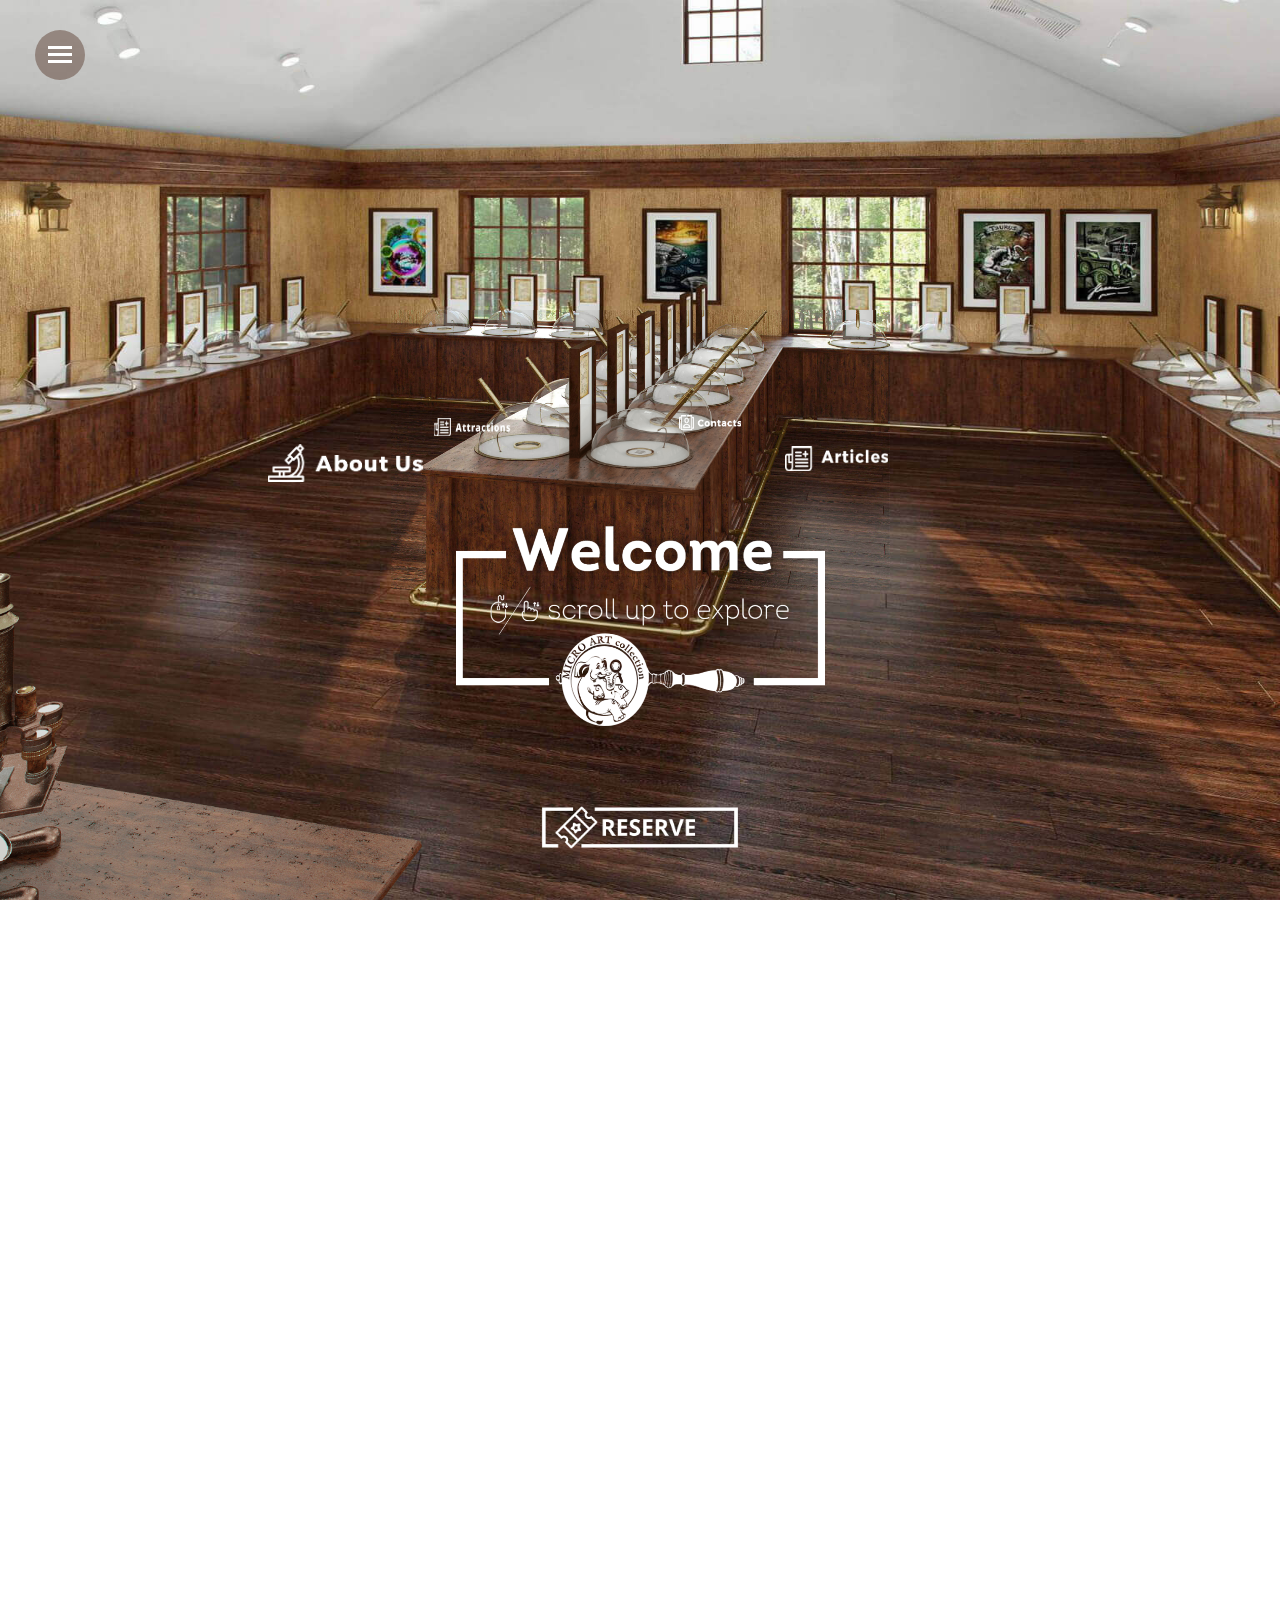
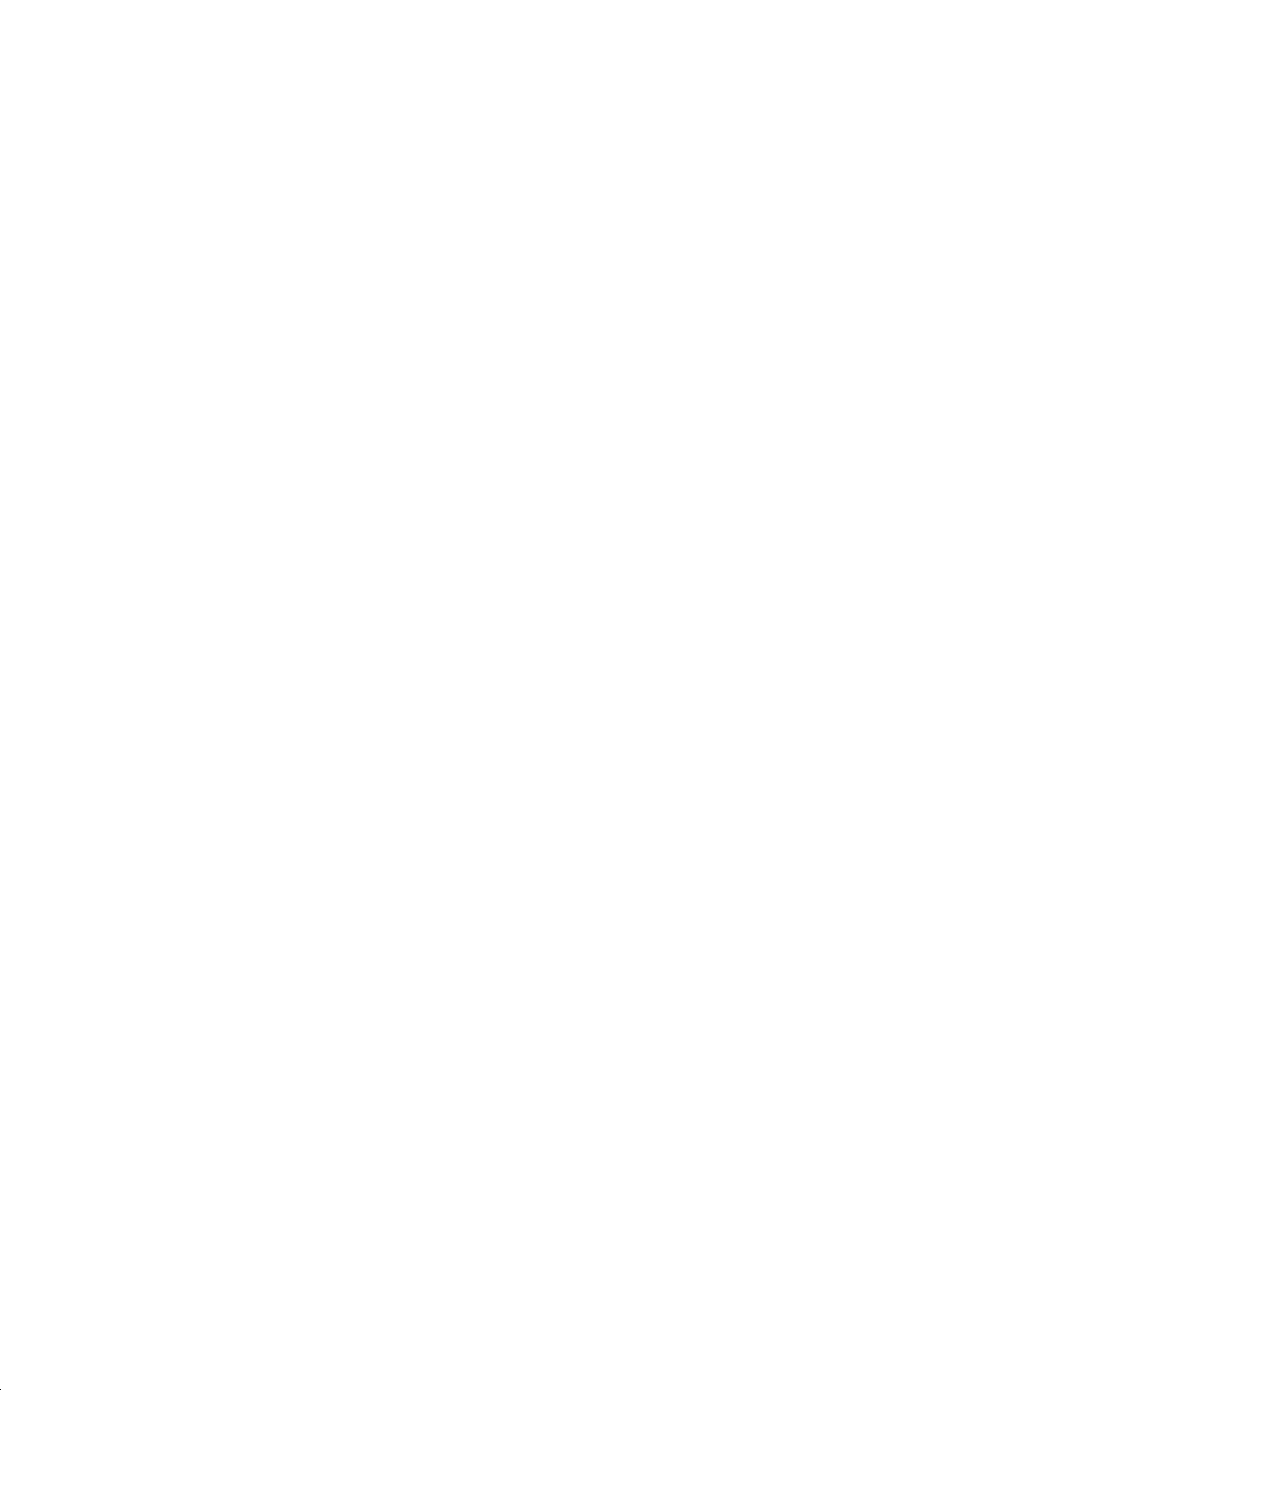
==== index.html @ 993fd505 "Made all links from Articles open in a new window" ====
<!DOCTYPE html>
<html lang="en-US">
<head>
	<meta charset="UTF-8">
	<meta name="viewport" content="width=device-width, initial-scale=1.0, maximum-scale=1.0, minimal-ui"/>
	<link rel="icon" type="image/png" href="images/favicon.png" />
	<title>Micro Art</title>
	<link rel='stylesheet' id='sydney-fonts-css'  href='https://fonts.googleapis.com/css?family=Source+Sans+Pro%3A400%2C400italic%2C600%7CRaleway%3A400%2C500%2C600' type='text/css' media='all' />
	<link type="text/css" rel="stylesheet" href="css/styles.css">
	<link type="text/css" rel="stylesheet" href="fonts/icon-font/css/icon-font.css">
	<link rel="stylesheet" type="text/css" href="css/xzoom.css" media="all" />
	<link rel="stylesheet" href="https://maxcdn.bootstrapcdn.com/font-awesome/4.6.2/css/font-awesome.min.css">
   
</head>

<body>

<div class="preloader">
	<div class="preloader__progress">
		<img src="images/loader.gif" alt="">
	</div>
</div>


<div class="wrapper">

<header class="header">
	<a class="header__btn-menu icon icon--menu js-toggle-menu">
		<span></span>
		<span></span>
		<span></span>
		<span></span>
		<span></span>
		<span></span>
	</a>
	
	<a class="header__btn-close icon icon--cancel js-modal-close">
		<span></span>
		<span></span>
	</a>
	<a class="psa-btn-close"><span></span><span></span></a>

	
</header>

<nav class="menu">
<div class="logo">
	<img src="images/logo.png" />
</div>
	<ul>
		<li><a href="#start">Welcome</a></li>
		<li><a href="#about" data-modal="about">About us</a></li>
		<li><a href="#attractions" data-modal="attractions">Attractions</a></li>
		<li><a href="#team" data-modal="team">Articles</a></li>
		<li><a href="http://museum.examplework.space/" id="link">Reserve</a></li>
		<li><a href="#contact" data-modal="contact">Contacts</a></li>
		<li><a href="#" class="final">Explore our Micro Art</a></li>
	</ul>
</nav>


<canvas id="overlay" class="overlay"></canvas>
<div id="about" class="modal">
	<div class="modal__inner col--10of12-sm col--7of12-l text--center">
		<h1>About Us</h1>
		<p>Miniature art has been made for over 1000 years and is prized by collectors. Whether a portrait painted on the side of poppy seed or a caravan of camels marching through the eye of a needle, micro-miniature art grants us access to a tiny world full of massive possibilities. With roots dating back to the medieval times, collectors of these delicate works of art seek out the most skilled masters, who endeavor to create ever-smaller, evermore-detailed paintings, etchings and sculptures.</p>
		<p>In recent years, there has been a revival of both the craft of making the Micro Masterpieces and the audiences seeking out their work. The U.S. White House, the Smithsonian American Art Museum, Astolat Dollhouse Castle, and museums around the world have collections of miniature paintings, drawings, original prints and etchings, and sculpture.</p>
	</div>
</div>

<div id="team" class="modal">
	<div class="page__row marginNone">
		<div class="page__cell">
			<div class="section5__headline">ARTICLES</div>
		</div>
		<div class="page__cell parentElement">
			<div class="section__info-block1">
					<div class="block1__left">
						<img src="./images/HY16-MICROSCULPTURE.jpg" alt="MICROSCULPTURE">
					</div>
					<div class="block1__right">
						<div class="block1__right-headline">The micro artist created his sculpture in the eye of a needle</div>
						<div class="block1__right-text">"A small birthday gift to Modi from a big hearted Telangana micro artist.
							The micro artist created his sculpture in the eye of a needle
							Goldsmith and well-known micro artist Mattewada Ajay Kumar, a resident of Girmajipet here, has come up with a micro sculpture of Prime Minister Narendra Modi on the occasion of the latter’s 69th birthday on September 17.
							Created in the eye of a needle of 0.69 mm size signifying the 69th birthday of Mr. Modi, the artist has used self-made wax to create the sculpture, which measures 0.92 mm in height and 0.28 in width.
							“It took me 14 hours spread over six working days to create it,” Mr. Ajay "</div>
						<div class="block1__right-link"><a href="https://www.thehindu.com/news/cities/Hyderabad/a-small-gift-to-modi-from-a-big-heart/article29434283.ece" target="_blank">more</a></div>
					</div>
		</div>
			<div class="section__info-block2">
				<div class="block21__left">
					<img src="./images/Broadway.jpg" alt="Broadway">
				</div>
				<div class="block21__right">
					<div class="block21__right-headline">Small is beautiful: Artist create micro-sculptures that sit INSIDE the eyes of needles</div>
					<div class="block1__right-text">"You might struggle to see them, but these tiny artworks prove that small can be incredibly beautiful.
						The microscopic creations were handcrafted by Willard Wigan, from Birmingham, and set within the eye of a needle.
						The 57-year-old artist first became interested in micro-sculpture aged five when he began making houses for ants because he thought they needed somewhere to live.
						Having been described by experts as 'the eighth wonder of the world', Wigan's works are so minute that they are only visible through a microscope.
						Each piece sits within the eye of a needle, or on a pin-head, and is crafted between heartbeats, allowing the self-taught artist to reduce hand tremors.
						The works are set to go on display in his home city, giving a cash boost to local literacy and learning initiatives."</div>
					<div class="block21__right-link"><a href="https://www.dailymail.co.uk/news/article-2893671/Small-beautiful-Artist-create-micro-sculptures-sit-INSIDE-eyes-needles.html" target="_blank">more</a></div>
				</div>
			</div>
			<div class="section__info-block3">
				<div class="block21__left">
					<img src="./images/Masterpieces.jpg" alt="Masterpieces">
				</div>
				<div class="block21__right">
					<div class="block21__right-headline">World’s Tiniest Masterpieces: why artist Willard Wigan is a big name in micro-art</div>
					<div class="block1__right-text">"You have little chance of seeing Willard Wigan’s greatest works, sculptures like his Golden Galleon, The Last Supper or Peregrine Falcon, unless, that is, you have access to a microscope or magnifying glass.
						Wigan works at a very small scale. So small that, unaided, the human eye can barely detect his sculptures. The Last Supper and Peregrine Falcon are both mounted within the eye of needles, while Golden Galleon rests on the head of a pin. Wigan held the Guinness World Records title for the smallest work of art made by hand, a motorbike he sculpted inside a single fleck of male stubble.
						“When I broke the record,” he says, as we meet in a Mayfair jewellers, where he is creating a watch with tiny artworks inside the mechanism, “I wanted to show that man had made it. I pulled an eyelash from the corner of my eye, made a paintbrush and painted it. No machine can do that.”"</div>
					<div class="block22__right-link"><a href="https://www.radiotimes.com/news/tv/2018-07-08/worlds-tiniest-masterpieces-channel-4-willard-wigan-micro-art/" target="_blank">more</a></div>
				</div>
			</div>
			<div class="section__info-block4">
				<div class="block__left-img">
					<img src="./images/micro-sculptures.jpg" alt="micro-sculptures ">
				</div>
				<div class="block__left-text">
					<div class="block21__right-headline">Einstein micro-sculpture goes on show at Broadway Art Museum and Gallery</div>
					<div class="block1__right-text">"A new micro-sculpture of Albert Einstein, one of the most influential scientists of the 20th century, is going on display at Broadway Museum and Art Gallery as part of its Willard Wigan MBE exhibition.
						The tiny micro-sculpture features Einstein standing in the eye of a needle, wearing a grey suit and leaning to one side with the other hand on his hip. The sculpture includes Einstein’s trademark long hair, moustache and glasses.
						The glasses are made from 24 carat gold, a fragment from Willard’s own chain that he scraped off using a diamond chisel on a fine syringe."</div>
					<div class="block21__right-link block5-link"><a href="https://www.cotswoldjournal.co.uk/news/18002979.einstein-micro-sculpture-goes-show-broadway-art-museum-gallery/" target="_blank">more</a></div>
				</div>
			</div>
			<div class="section__info-block5">
				<div class="block__left-img">
					<img src="./images/micro-sculptor-makes.jpg" alt="micro-sculptor-makes">
				</div>
				<div class="block__left-text">
					<div class="block21__right-headline">Amazing Micro Sculptor Makes Tiny Dalmatian In The Eye Of A Needle</div>
					<div class="block1__right-text">"A micro sculptor is blowing the minds of internet users everywhere by making a tiny Dalmatian so small it fits inside the eye of a needle.
						David Alan Lindon, 51, gave up his career a few years ago to look after his mother, who had vascular dementia. In the years since, he has been able to develop his art skills to such an extent that he is now able to create a range of miniscule sculptures.
						As well as the impressive Dalmatian, David has sculpted a tiny scarlet macaw perched on a branch, a red-eye tree frog hugging the tip of a pin, and a Grenadier Guard stood inside the eye of a needle."</div>
					<div class="block21__right-link"><a href="https://www.unilad.co.uk/life/amazing-micro-sculptor-makes-tiny-dalmatian-in-the-eye-of-a-needle/" target="_blank">more</a></div>
				</div>
			</div>
			<div class="section__info-block6">
				<div class="block1__left">
					<img src="./images/MicroWonderMuseume.png" alt="MicroWonderMuseume">
				</div>
				<div class="block1__right">
					<div class="block1__right-headline block3-text">Micro Wonder Museume</div>
					<div class="block1__right-text">"Tourists often travel abroad to see giant attractions like the Great Pyramids, the Taj Mahal, and the Eiffel Tower. But on a narrow street in Szentendre, Hungary, the most bizarre and perplexing attraction is unique for the exact opposite reason: for being incredibly small.
						The Micro Wonder Museum, located just 30 minutes north of central Budapest, is a grand collection of miniature art so tiny you can only see it through the lens of a microscope. The miniatures fit an immense amount of detail into just about a millimeter of space, telling a story at a scale invisible to the naked eye."</div>
					<div class="block1__right-link block3-link"><a href="https://www.atlasobscura.com/places/micro-wonder-museum" target="_blank">more</a></div>
				</div>
			</div>
		</div>
		<div class="page__cell cell-tablet">
			<div class="tablet section5__info">
				<div class="section__info-block">
					<div class="block__img">
						<picture>
							<source class="img" srcset="images/img1.webp" type="image/webp">
							<img class="img" src="images/img1.jpg">
						</picture>
					</div>
					<div class="block__text">
						<div class="block__text-headline">Article Name</div>
						<div class="block__text-text">Lorem ipsum dolor sit amet, consectetur adipiscing elit. Donec quis velit aliquam, feugiat nunc pellentesque, ullamcorper libero. </div>
						<div class="block1__right-link"><a href="#" target="_blank">more</a></div>
					</div>
				</div>
				<div class="section__info-block">
					<div class="block__img">
						<picture>
							<source class="img" srcset="images/img2-tablet.webp" type="image/webp">
							<img class="img" src="images/img2-tablet.png">
						</picture>
					</div>
					<div class="block__text">
						<div class="block__text-headline">Article Name</div>
						<div class="block__text-text">Lorem ipsum dolor sit amet, consectetur adipiscing elit. Donec quis velit aliquam, feugiat nunc pellentesque, ullamcorper libero. </div>
						<div class="block1__right-link"><a href="#" target="_blank">more</a></div>
					</div>
				</div>
				<div class="section__info-block">
					<div class="block__img">
						<picture>
							<source class="img" srcset="images/img3-tablet.webp" type="image/webp">
							<img class="img" src="images/img3-tablet.png">
						</picture>
					</div>
					<div class="block__text">
						<div class="block__text-headline">Article Name</div>
						<div class="block__text-text">Lorem ipsum dolor sit amet, consectetur adipiscing elit. Donec quis velit aliquam, feugiat nunc pellentesque, ullamcorper libero. </div>
						<div class="block1__right-link"><a href="#" target="_blank">more</a></div>
					</div>
				</div>
				<div class="section__info-block">
					<div class="block__img">
						<picture>
							<source class="img" srcset="images/img4-tablet.webp" type="image/webp">
							<img class="img" src="images/img4-tablet.png">
						</picture>
					</div>
					<div class="block__text">
						<div class="block__text-headline">Article Name</div>
						<div class="block__text-text">Lorem ipsum dolor sit amet, consectetur adipiscing elit. Donec quis velit aliquam, feugiat nunc pellentesque, ullamcorper libero. </div>
						<div class="block1__right-link"><a href="#" target="_blank">more</a></div>
					</div>
				</div>
				<div class="section__info-block">
					<div class="block__img">
						<picture>
							<source class="img" srcset="images/img5-tablet.webp" type="image/webp">
							<img class="img" src="images/img5-tablet.png">
						</picture>
					</div>
					<div class="block__text">
						<div class="block__text-headline">Article Name</div>
						<div class="block__text-text">Lorem ipsum dolor sit amet, consectetur adipiscing elit. Donec quis velit aliquam, feugiat nunc pellentesque, ullamcorper libero. </div>
						<div class="block1__right-link"><a href="#" target="_blank">more</a></div>
					</div>
				</div>
				<div class="section__info-block">
					<div class="block__img">
						<picture>
							<source class="img" srcset="images/img6-tablet.webp" type="image/webp">
							<img class="img" src="images/img6-tablet.png">
						</picture>
					</div>
					<div class="block__text">
						<div class="block__text-headline">Article Name</div>
						<div class="block__text-text">Lorem ipsum dolor sit amet, consectetur adipiscing elit. Donec quis velit aliquam, feugiat nunc pellentesque, ullamcorper libero. </div>
						<div class="block1__right-link"><a href="#" target="_blank">more</a></div>
					</div>
				</div>
			</div>
		</div>
	</div>
</div>

<div id="attractions" class="modal">
	<div class="page__row section4">
		<div class="page__cell">
			<div class="section5__headline">attractions</div>
			<div class="section4__card">
				<div class="section4__card-item">
					<div class="section4__card-item-img">
						<picture>
							<source class="img" srcset="images/torture.webp" type="image/webp">
							<img class="img" src="images/torture.jpg">
						</picture>
					</div>
					<div class="section4__card-item-headline card-color">medieval<br>torture museum</div>
					<div class="section4__card-item-link"><a href="#">Learn More</a></div>
				</div>
				<div class="section4__card-item">
					<div class="section4__card-item-img">
						<picture>
							<source class="img" srcset="images/illusion.webp" type="image/webp">
							<img class="img" src="images/illusion.jpg">
						</picture>
					</div>
					<div class="section4__card-item-headline card-color">MUSEUM<br>OF 3d ILLUSIONS</div>
					<div class="section4__card-item-link"><a href="#">Learn More</a></div>
				</div>
			</div>
			<figure class="icon-cards">
				<div class="icon-cards__content">
					<div class="section4__card-item icon-cards__item">
						<div class="section4__card-item-img">
							<picture>
								<source class="img" srcset="images/micro.webp" type="image/webp">
								<img class="img" src="images/micro.jpg">
							</picture>
						</div>
						<div class="section4__card-item-headline card-weiht">micro<br>masterart</div>
						<div class="section4__card-item-link"><a href="#">Learn More</a></div>
					</div>
					<div class="section4__card-item icon-cards__item">
						<div class="section4__card-item-img">
							<picture>
								<source class="img" srcset="images/torture.webp" type="image/webp">
								<img class="img" src="images/torture.jpg">
							</picture>
						</div>
						<div class="section4__card-item-headline card-color">medieval<br>torture museum</div>
						<div class="section4__card-item-link"><a href="#">Learn More</a></div>
					</div>
					<div class="section4__card-item icon-cards__item">
						<div class="section4__card-item-img">
							<picture>
								<source class="img" srcset="images/illusion.webp" type="image/webp">
								<img class="img" src="images/illusion.jpg">
							</picture>
						</div>
						<div class="section4__card-item-headline card-color card-weiht">MUSEUM<br>OF 3d ILLUSIONS</div>
						<div class="section4__card-item-link"><a href="#">Learn More</a></div>
					</div>
				</div>
			</figure>
		</div>
	</div>
</div>

<div id="contact" class="modal">
	<div class="modal__inner col--8of12-sm col--7of12-l text--center">
	<h1>Contacts</h1>
	<p class="larger">100 St. George St. 2nd Floor</p>
	<div class="row row--sml margin-bottom--lge">
	<div class="col col--3of12-sm">
	<a href="tel:+19043737777">
	<span class="icon icon--lge"><i class="fa fa-phone" aria-hidden="true"></i></span>
	(904) 373-7777
	</a>
	</div>
	<div class="col col--3of12-sm">
	<a id="toggleMaps">
	<span class="icon icon--lge"><i class="fa fa-map-marker" aria-hidden="true"></i></span>
	St. Augustine, FL 32084
	</a>
	</div>
	<div class="col col--3of12-sm">
	<a href="https://www.facebook.com/micro.masterpieces.staugustine/" target="_blank">
	<span class="icon icon--lge"><i class="fa fa-facebook" aria-hidden="true"></i></span>
	Follow us
	</a>
	</div>
	<div class="col col--3of12-sm">
	<a href="http://museum.examplework.space/">
	<span class="icon icon--lge"><i class="fa fa-ticket" aria-hidden="true"></i></span>
	Reserve
	</a>
	</div>
	</div>
	<div role="form" class="wpcf7" id="wpcf7-f79-o1" lang="en-US" dir="ltr">
	<div class="screen-reader-response"></div>
	</div>
		<iframe id="oneMap" src="https://maps.google.com/maps?q=100%20St.%20George%20St.%202nd%20Floor&t=&z=13&ie=UTF8&iwloc=&output=embed" width="100%" height="250" frameborder="0" style="border:0" allowfullscreen></iframe>
		<iframe id="twoMap" src="https://www.google.com/maps/embed?pb=!1m18!1m12!1m3!1d55339.4777323848!2d-81.31243406949942!3d29.9012436946953!2m3!1f0!2f0!3f0!3m2!1i1024!2i768!4f13.1!3m3!1m2!1s0x88e6825775df7f4f%3A0xc2a183178b276027!2z0KHQtdC50L3Rgi3QntCz0LDRgdGC0ZbQvSwg0KTQu9C-0YDQuNC00LAsINCh0L_QvtC70YPRh9C10L3RliDQqNGC0LDRgtC4INCQ0LzQtdGA0LjQutC4!5e0!3m2!1suk!2sua!4v1596016481799!5m2!1suk!2sua" width="100%" height="250" frameborder="0" style="border:0" allowfullscreen></iframe>
	</div>
</div>

	<div id="final" class="modal">
	    <div class="psa-topper">

			<div class="reserveLink-wrap psa-topper__buy-wrap psa-topper__buy">
<!--			<span class="reserveLink-container">-->
<!--				<span></span>-->
<!--				<span></span>-->
<!--				<span></span>-->
<!--				<span></span>-->
				<a class="reserveLink" href="#"><img src="images/scene/reserve.png" alt=""></a>
				<span class="reserveLink__subText">Reserve</span>
<!--			</span>-->
			</div>

<!--			<div class="psa-topper__buy-wrap">-->
<!--				 <button class="psa-topper__buy">-->
<!--					 <img src="./images/scene/reserve.png" alt="">-->
<!--				 </button>-->
<!--				<button class="psa-topper__buy hover">-->
<!--					 <img src="./images/scene/reserveHover.png" alt="">-->
<!--				 </button>-->
<!--			</div>-->

	        <div class="modal__inner psa-miniature col--6of12-sm col--6of12-l text--center">
	            <div class="xzoom-container">
	              <img class="xzoom3" src="images/mini/micro.png" xoriginal="images/mini/micro.png">
	            </div>
	        </div>

			<img src="./images/scene/hoverToZoom.png" alt="" class="img-hoverToZoom">
	    </div>
		<div class="mobile-advise">
			<div><img src="images/advise.png" /> <span>Touch on object to zoom</span></div>
		</div>
	</div>
    

<!--	<div class="psa-clicker-top"></div>-->
<!--	<div class="psa-clicker-left"></div>-->
<!--	<div class="psa-clicker-right"></div>-->
	xzoom3

    <div class="scene">
        <canvas id="scene-canvas" class="scene__canvas"></canvas>
    </div>

	<div class="reserveLink-wrap">
<!--		<span class="reserveLink-container">-->
<!--			<span></span>-->
<!--			<span></span>-->
<!--			<span></span>-->
<!--			<span></span>-->
		<a class="reserveLink" href="#"><img src="images/scene/reserve.png" alt=""></a>
		<span class="reserveLink__subText">Reserve</span>
<!--		</span>-->
	</div>
</div>
<div class="depth"><div class="view-element"></div></div>

    
<div id="page" class="hfeed site">

	<script src="js/libs/jquery-1.11.2.min.js"></script>
	<script src="js/libs/modernizr.custom.js"></script>

	<script src="js/libs/viewport-units-buggyfill.js"></script>
	<script src="js/libs/underscore-min.js"></script>
	<script src="js/libs/pubsub.js"></script>
<!-- 	<script src="js/libs/jquery.flexslider.js"></script> -->
	<script src="js/libs/jquery.scrollmagic.min.js"></script>
	<script src="js/libs/jquery.scrollmagic.debug.js"></script>
	<script src="js/libs/tweenmax.min.js"></script>
	<script src="js/libs/tweenmax.ScrollToPlugin.min.js"></script>
	<script src="js/utils.js"></script>
	<script src="js/preloader.js"></script>
	<script src="js/overlay.js"></script>
	<script src="js/page.js"></script>
	<script src="js/modals.js"></script>
	<script src="js/points.js?3434355"></script>
	<script src="js/zoom.js?134444141"></script>
<!-- 	<script src="js/contact.js"></script> -->
	<script src="js/xzoom.min.js"></script>
<!--	<script src="js/libs/hammer.min.js"></script>-->
	
<script>
var $ = jQuery.noConflict();

var keys = [37, 38, 39, 40];

// function preventDefault(e) {
//   e = e || window.event;
//   if (e.preventDefault)
//       e.preventDefault();
//   e.returnValue = false;  
// }

function keydown(e) {
    for (var i = keys.length; i--;) {
        if (e.keyCode === keys[i]) {
            preventDefault(e);
            return;
        }
    }
}

function wheel(e) {
  // preventDefault(e);
}

// отключить скролл
function disable_scroll() {
  if (window.addEventListener) {
      window.addEventListener('DOMMouseScroll', wheel, false);
  }
  window.onmousewheel = document.onmousewheel = wheel;
  document.onkeydown = keydown;
}

// включить скролл
function enable_scroll() {
    if (window.removeEventListener) {
        window.removeEventListener('DOMMouseScroll', wheel, false);
    }
    window.onmousewheel = document.onmousewheel = document.onkeydown = null;  
}
    
// плавное появление последнего экрана	
function psaAnimation() {
    $('.psa-topper').addClass('psa-anim');
}
    
$('.header__btn-close').click(function() {
      $('.psa-topper').removeClass('psa-anim');
});

    
$(function () {
	
    var $win = $(window);
	var body = $('body');
	var clickCounter = 500;
	
	// клик в любое место = приближение
	$('#scene-canvas').click(function() {
		function scrollWhenClick () {
			if (window.pageYOffset === 0 || window.pageYOffset === 1000 || window.pageYOffset === 2000) {
				clickCounter += clickCounter;
				$('html,body').animate({
							scrollTop: body.scrollTop()+clickCounter},
						'slow');

				if (document.documentElement.clientWidth < 640) {
					setTimeout(resetCounter, 5);
				} else {
					setTimeout(resetCounter, 50);
				}
				
				function resetCounter () {
					if (clickCounter === 4000 || window.pageYOffset === 0) {
						clickCounter = 500;
					}
				}
			}
		}

		setTimeout(scrollWhenClick, 50);
	});

	// $('.psa-clicker-left').click(function() {
	// 	clickCounter += clickCounter;
	// 	$('html,body').animate({
	// 		scrollTop: body.scrollTop()+clickCounter},
	// 		'slow');
	// 	if (clickCounter === 4000) {
	// 		clickCounter = 500;
	// 	}
	// });
	//
	// $('.psa-clicker-right').click(function() {
	// 	clickCounter += clickCounter;
	// 	$('html,body').animate({
	// 		scrollTop: body.scrollTop()+clickCounter},
	// 		'slow');
	// 	if (clickCounter === 4000) {
	// 		clickCounter = 500;
	// 	}
	// });
	//
	//
	// $('.psa-clicker-top').click(function() {
	// 	clickCounter += clickCounter;
	// 	$('html,body').animate({
	// 		scrollTop: body.scrollTop()+clickCounter},
	// 		'slow');
	// 	if (clickCounter === 4000) {
	// 		clickCounter = 500;
	// 	}
	// });
	 	  
 });
    
// увеличение миниатюры по наведению	
(function ($) {
    $(document).ready(function() {

        $('.xzoom3').xzoom({
		position: 'lens',
		lensShape: 'circle',
		bg: true,
		sourceClass: 'xzoom-hidden',
		fadeIn: true,
		scroll: false,
		adaptive:true
		});

        //Интеграция с hammer.js
        var isTouchSupported = 'ontouchstart' in window;

        if (false) {
            //Если сенсорное устройство
            $('.xzoom, .xzoom2, .xzoom3, .xzoom4, .xzoom5').each(function(){
                var xzoom = $(this).data('xzoom');
                xzoom.eventunbind();
            });

            // $('.xzoom, .xzoom2, .xzoom3').each(function() {
            //     var xzoom = $(this).data('xzoom');
            //     $(this).hammer().on("tap", function(event) {
            //         event.pageX = event.gesture.center.pageX;
            //         event.pageY = event.gesture.center.pageY;
            //         var s = 1, ls;
			//
            //         xzoom.eventmove = function(element) {
            //             element.hammer().on('drag', function(event) {
            //                 event.pageX = event.gesture.center.pageX;
            //                 event.pageY = event.gesture.center.pageY;
            //                 xzoom.movezoom(event);
            //                 event.gesture.preventDefault();
            //             });
            //         }
			//
            //         xzoom.eventleave = function(element) {
            //             element.hammer().on('tap', function(event) {
            //                 xzoom.closezoom();
            //             });
            //         }
            //         xzoom.openzoom(event);
            //     });
            // });

        $('.xzoom4').each(function() {
            var xzoom = $(this).data('xzoom');
            $(this).hammer().on("tap", function(event) {
                event.pageX = event.gesture.center.pageX;
                event.pageY = event.gesture.center.pageY;
                var s = 1, ls;

                xzoom.eventmove = function(element) {
                    element.hammer().on('drag', function(event) {
                        event.pageX = event.gesture.center.pageX;
                        event.pageY = event.gesture.center.pageY;
                        xzoom.movezoom(event);
                        event.gesture.preventDefault();
                    });
                }

                var counter = 0;
                xzoom.eventclick = function(element) {
                    element.hammer().on('tap', function() {
                        counter++;
                        if (counter == 1) setTimeout(openfancy,300);
                        event.gesture.preventDefault();
                    });
                }

                function openfancy() {
                    if (counter == 2) {
                        xzoom.closezoom();
                        $.fancybox.open(xzoom.gallery().cgallery);
                    } else {
                        xzoom.closezoom();
                    }
                    counter = 0;
                }
            xzoom.openzoom(event);
            });
        });

        $('.xzoom5').each(function() {
            var xzoom = $(this).data('xzoom');
            $(this).hammer().on("tap", function(event) {
                event.pageX = event.gesture.center.pageX;
                event.pageY = event.gesture.center.pageY;
                var s = 1, ls;

                xzoom.eventmove = function(element) {
                    element.hammer().on('drag', function(event) {
                        event.pageX = event.gesture.center.pageX;
                        event.pageY = event.gesture.center.pageY;
                        xzoom.movezoom(event);
                        event.gesture.preventDefault();
                    });
                }

                var counter = 0;
                xzoom.eventclick = function(element) {
                    element.hammer().on('tap', function() {
                        counter++;
                        if (counter == 1) setTimeout(openmagnific,300);
                        event.gesture.preventDefault();
                    });
                }

                function openmagnific() {
                    if (counter == 2) {
                        xzoom.closezoom();
                        var gallery = xzoom.gallery().cgallery;
                        var i, images = new Array();
                        for (i in gallery) {
                            images[i] = {src: gallery[i]};
                        }
                        $.magnificPopup.open({items: images, type:'image', gallery: {enabled: true}});
                    } else {
                        xzoom.closezoom();
                    }
                    counter = 0;
                }
                xzoom.openzoom(event);
            });
        });

        } else {
            //Если не сенсорное устройство

            //Интеграция с плагином fancybox
            $('#xzoom-fancy').bind('click', function(event) {
                var xzoom = $(this).data('xzoom');
                xzoom.closezoom();
                $.fancybox.open(xzoom.gallery().cgallery, {padding: 0, helpers: {overlay: {locked: false}}});
                event.preventDefault();
            });

            //Интеграция с великолепным всплывающим плагином
            $('#xzoom-magnific').bind('click', function(event) {
                var xzoom = $(this).data('xzoom');
                xzoom.closezoom();
                var gallery = xzoom.gallery().cgallery;
                var i, images = new Array();
                for (i in gallery) {
                    images[i] = {src: gallery[i]};
                }
                $.magnificPopup.open({items: images, type:'image', gallery: {enabled: true}});
                event.preventDefault();
            });
        }
    });
})(jQuery);

</script>

<script type="text/javascript" src="js/jquery.visible.min.js"></script>

<script>
	// событие по появлению обьекта
	var elem = $('.view-element');
	var container = $('.depth');

	$(document).ready(function(){

		// ссылка на последний пункт меню (final)
		$('.final').click(function() {
			$("html, body").animate({ scrollTop: $(document).height() }, 1000);
			$('body').removeClass('menu-active');
			$('#overlay').removeClass('overlay--active');
			$('.modal').removeClass('modal--active modal--visible');
			$('body').removeClass('modal-active');
			$('.scene').removeClass('psa-blur');
		});

		$(window).scroll(function(){
			var isVisible = typeof container !== 'undefined' && container !== null ? $(elem).visible(false, false, 'both', container) : $(elem).visible();
			// var currentScrollWindow = (window.pageYOffset !== undefined) ? window.pageYOffset : (document.documentElement || document.body.parentNode || document.body).scrollTop;
			// var scrollHeight = Math.max(
			// 		document.body.scrollHeight, document.documentElement.scrollHeight,
			// 		document.body.offsetHeight, document.documentElement.offsetHeight,
			// 		document.body.clientHeight, document.documentElement.clientHeight
			// );

			if(isVisible) {
				disable_scroll();
				$(".reserveBtn-wrap").addClass("noVisible");
				$('#final').addClass('modal--active modal--visible');
				$('body').addClass('modal-active');
				$('.scene').addClass('psa-blur');
				window.setTimeout('psaAnimation()',500);
				// спрятать стандартный крестик
				$('.js-modal-close').hide();
				// показать новый крестик
				//$('header.header').append('<a class="psa-btn-close"><span></span><span></span></a>');
				$('.psa-btn-close').show();

				// прячем элемент
				elem.hide();

			}
		});

		// при клике на последний новый крестик будет отдаление на начало
		$('.psa-btn-close').click(function() {
			$(".reserveBtn-wrap").removeClass("noVisible");
			$('#final').removeClass('modal--active modal--visible');
			$('body').removeClass('modal-active final-img');
			$('.scene').removeClass('psa-blur');
			$('.psa-topper').removeClass('psa-anim');
			$("html, body").animate({ scrollTop: 0 }, 2000, function(){
				enable_scroll();
			});
			$('.psa-btn-close').hide();
			window.setTimeout(function(){
				// показывем элемент
				elem.show();
			},1000);

		});

	});

	const allBtnCloseModal = document.querySelectorAll(".js-modal-close");

	allBtnCloseModal.forEach(item => {
		item.addEventListener("click", function () {
			$("html, body").animate({ scrollTop: 0 }, 2000);
		});
	});

	// toggleMaps
	// oneMap no-active
	// twoMap active

	const toggleMapsBtn = document.querySelector("#toggleMaps");
	let toggleMapsBtnCounter = 0;

	toggleMapsBtn.addEventListener("click", function (e) {
		if (toggleMapsBtnCounter === 0) {
			document.getElementById("oneMap").classList.add("no-active");
			document.getElementById("twoMap").classList.add("active");
			toggleMapsBtn.classList.add("active");
			toggleMapsBtnCounter++;
		} else {
			document.getElementById("oneMap").classList.remove("no-active");
			document.getElementById("twoMap").classList.remove("active");
			toggleMapsBtn.classList.remove("active");
			toggleMapsBtnCounter = 0;
		}
	});
</script>


</div><!-- #page -->
</body>
</html>
---- css/styles.css ----
@import url(http://fonts.googleapis.com/css?family=Open+Sans:300,600,400);.greyscale{filter:url("data:image/svg+xml;utf8,<svg xmlns=\'http://www.w3.org/2000/svg\'><filter id=\'grayscale\'><feColorMatrix type=\'matrix\' values=\'0.3333 0.3333 0.3333 0 0 0.3333 0.3333 0.3333 0 0 0.3333 0.3333 0.3333 0 0 0 0 0 1 0\'/></filter></svg>#grayscale");filter:gray;-webkit-filter:grayscale(100%)}.color{filter:none;-webkit-filter:grayscale(0)}.cf{zoom:1}.cf:after,.cf:before{content:"";display:table}.cf:after{clear:both}.flexbox{display:-ms-flexbox;display:-webkit-box;display:flex}a,abbr,acronym,address,applet,article,aside,audio,b,big,blockquote,body,canvas,caption,center,cite,code,dd,del,details,dfn,div,dl,dt,em,embed,fieldset,figcaption,figure,footer,form,h1,h2,h3,h4,h5,h6,header,hgroup,html,i,iframe,img,ins,kbd,label,legend,li,mark,menu,nav,object,ol,output,p,pre,q,ruby,s,samp,section,small,span,strike,strong,sub,summary,sup,table,tbody,td,tfoot,th,thead,time,tr,tt,u,ul,var,video{margin:0;padding:0;border:0;font-size:100%;font:inherit;vertical-align:baseline}article,aside,details,figcaption,figure,footer,header,hgroup,menu,nav,section{display:block}body{line-height:1}ol,ul{list-style:none}blockquote,q{quotes:none}blockquote:after,blockquote:before,q:after,q:before{content:'';content:none}table{border-collapse:collapse;border-spacing:0}*{-webkit-box-sizing:border-box;-o-box-sizing:border-box;box-sizing:border-box;-webkit-tap-highlight-color:transparent}img{max-width:100%}@-webkit-keyframes fadeIn{0%{opacity:0}100%{opacity:1}}@keyframes fadeIn{0%{opacity:0}100%{opacity:1}}.row{zoom:1;margin-left:-10px;margin-right:-10px}.row:after,.row:before{content:"";display:table}.row:after{clear:both}.col{float:left;width:100%;padding-left:10px;padding-right:10px}.row--sml{margin-left:-5px!important;margin-right:-5px!important}.row--sml>.col{padding-left:5px!important;padding-right:5px!important}.row--med{margin-left:-20px;margin-right:-20px}.row--med>.col{padding-left:20px;padding-right:20px}.row--lge{margin-left:-30px;margin-right:-30px}.row--lge>.col{padding-left:30px;padding-right:30px}.row--flush{margin-left:0!important;margin-right:0!important}.row--flush>.col{padding-left:0!important;padding-right:0!important}.col--12of12{width:100%}.push--12of12{margin-left:100%}.col--11of12{width:91.66666667%}.push--11of12{margin-left:91.66666667%}.col--10of12{width:83.33333333%}.push--10of12{margin-left:83.33333333%}.col--9of12{width:75%}.push--9of12{margin-left:75%}.col--8of12{width:66.66666667%}.push--8of12{margin-left:66.66666667%}.col--7of12{width:58.33333333%}.push--7of12{margin-left:58.33333333%}.col--6of12{width:50%}.push--6of12{margin-left:50%}.col--5of12{width:41.66666667%}.push--5of12{margin-left:41.66666667%}.col--4of12{width:33.33333333%}.push--4of12{margin-left:33.33333333%}.col--3of12{width:25%}.push--3of12{margin-left:25%}.col--2of12{width:16.66666667%}.push--2of12{margin-left:16.66666667%}.col--1of12{width:8.33333333%}.push--1of12{margin-left:8.33333333%}.col--0of12{width:0}.push--0of12{margin-left:0}.hide-js{display:none}.no-js .hide-js{display:block}.no-js .hide-no-js{display:none}.show{display:block!important}.hide{display:none!important}.media{display:table;width:100%}.media--auto{width:auto}.media__body,.media__item{display:table-cell;vertical-align:top}.media--middle .media__body,.media--middle .media__item{vertical-align:middle}.media--bottom .media__body,.media--bottom .media__item{vertical-align:bottom}.media--x-sml .media__item{padding-right:2.5px}.media--sml .media__item{padding-right:5px}.media--med .media__item{padding-right:10px}.media--lge .media__item{padding-right:20px}.media__body+.media__item{padding-right:0}.media--x-sml .media__body+.media__item{padding-left:2.5px}.media--sml .media__body+.media__item{padding-left:5px}.media--med .media__body+.media__item{padding-left:10px}.media--lge .media__body+.media__item{padding-left:20px}.media__body{width:100%}.media--auto .media__body{width:auto}

html {
    margin: 0!important;
}

.site-logo {
    max-height: 150px;
    color: transparent;
}

input.wpcf7-form-control.wpcf7-text.wpcf7-validates-as-required {
    width: 100%;
    margin-bottom: 7px;
    border-radius: 4px;
    border: 0;
}

input.wpcf7-form-control.wpcf7-text.wpcf7-validates-as-required {
    width: 100%;
    margin-bottom: 7px;
    border-radius: 4px;
    border: 0;
}

input.wpcf7-form-control.wpcf7-text.wpcf7-tel.wpcf7-validates-as-tel {
    width: 100%;
    margin-bottom: 7px;
    border-radius: 4px;
    border: 0;
}

textarea.wpcf7-form-control.wpcf7-textarea {
    width: 100%;
    margin-bottom: 7px;
    border-radius: 4px;
    border: 0;
    height: 107px;
}

input.wpcf7-form-control.wpcf7-submit {
    width: 100%;
    margin-bottom: 7px;
    border-radius: 4px;
    border: 0;
    margin-top: -4px;
}

span.wpcf7-not-valid-tip {
    position: absolute;
    width: 223px;
    font-size: 12px;
    text-align: right;
    right: 10px;
    z-index: 9;
    margin-top: -38px;
}

a.psa-btn-close {
	display:none;
    cursor: pointer;
    border-radius: 50%;
    width: 50px;
    height: 50px;
    right: 10px;
    position: absolute;
    background: rgba(69, 35, 21, 0.4);
    line-height: 50px;
    margin: 20px 25px 20px auto;
    text-align: center;
    -webkit-transition: all .2s ease;
    -o-transition: all .2s ease;
    transition: all .2s ease;
}

a.psa-btn-close span {
    position: absolute;
    top: 50%;
    left: 50%;
    display: block;
    width: 26px;
    height: 3px;
    margin: -2px 0 0 -13px;
    background: #fff;
    -webkit-transition: all .2s ease;
    -o-transition: all .2s ease;
    transition: all .2s ease;
}

a.psa-btn-close span:nth-child(1) {
    -webkit-transform: rotate(45deg);
    -ms-transform: rotate(45deg);
        transform: rotate(45deg);
}

a.psa-btn-close span:nth-child(2) {
    -webkit-transform: rotate(-45deg);
    -ms-transform: rotate(-45deg);
        transform: rotate(-45deg);
} 

.debug {
    position: fixed;
    z-index: 9999;
    font-size: 12px;
    left: 0;
	top:0;
    color: #fff;
    background: rgba(17, 17, 17, 0.92);
    padding: 7px 20px;
	
}

.wpcf7-response-output.wpcf7-display-none.wpcf7-validation-errors {
    margin: 0em 0px 2em 0;
    border-radius: 50px;
    font-size: 14px;
}

input.wpcf7-form-control.wpcf7-text.wpcf7-tel.wpcf7-validates-as-tel {
    width: 100%;
    margin-bottom: 7px;
    border-radius: 4px;
    border: 0;
}

textarea.wpcf7-form-control.wpcf7-textarea {
    width: 100%;
    margin-bottom: 7px;
    border-radius: 4px;
    border: 0;
    height: 107px;
}

input.wpcf7-form-control.wpcf7-submit {
    width: 100%;
    margin-bottom: 7px;
    border-radius: 4px;
    margin-top: -4px;
    outline: none!important;
    -webkit-transition: all .4s;
    -o-transition: all .4s;
    transition: all .4s;
    display: table;
    float: none;
    padding: 10px 78px;
    cursor: pointer;
    -webkit-box-shadow: 0 3px 0px #622e24, 0 0 0 rgb(62, 24, 20) inset;
            box-shadow: 0 3px 0px #622e24, 0 0 0 rgb(62, 24, 20) inset;
    text-shadow: 0 1px 1px rgba(0, 0, 0, 0.08);
    font-size: 18px;
    color: #fff;
    border: 1px solid #622e24;
    background: rgba(173,122,88,1);
    background: -webkit-gradient(left top, left bottom, color-stop(0%, rgba(173,122,88,1)), color-stop(100%, rgba(82,29,25,1)));
    background: -o-linear-gradient(top, rgba(173,122,88,1) 0%, rgba(82,29,25,1) 100%);
    background: -webkit-gradient(linear, left top, left bottom, from(rgba(173,122,88,1)), to(rgba(82,29,25,1)));
    background: linear-gradient(to bottom, rgba(173,122,88,1) 0%, rgba(82,29,25,1) 100%);
    filter: progid:DXImageTransform.Microsoft.gradient( startColorstr='#ad7a58', endColorstr='#521d19', GradientType=0 );
}

input.wpcf7-form-control.wpcf7-submit:hover {
    outline: none!important;
    -webkit-box-shadow: 0 0 0 #622e24, 0 4px 5px rgb(62, 24, 20) inset;
            box-shadow: 0 0 0 #622e24, 0 4px 5px rgb(62, 24, 20) inset;
    border: 1px solid rgb(86, 34, 28);
}

td.thumbcol img {
    height: 51px!important;
    width: auto!important;
}

.modal {
	z-index:101!important
}

.modal h1, h2, h3, h4, h5 {
	color:#fff;
}

a.psa-button:hover i {
    color: #fff;
}

a#gc__bottom {
    outline: none!important;
    -webkit-transition: all .4s;
    -o-transition: all .4s;
    transition: all .4s;
    margin: 35px auto 0 auto;
    display: table;
    float: none;
    padding: 16px 78px;
    cursor: pointer;
    -webkit-box-shadow: 0 3px 0px #622e24, 0 0 0 rgb(62, 24, 20) inset;
            box-shadow: 0 3px 0px #622e24, 0 0 0 rgb(62, 24, 20) inset;
    text-shadow: 0 1px 1px rgba(0, 0, 0, 0.29);
    font-size: 18px;
    color: #fff;
    border-radius: 50px;
    border: 1px solid #622e24;
    background: rgba(173,122,88,1);
    background: -webkit-gradient(left top, left bottom, color-stop(0%, rgba(173,122,88,1)), color-stop(100%, rgba(82,29,25,1)));
    background: -o-linear-gradient(top, rgba(173,122,88,1) 0%, rgba(82,29,25,1) 100%);
    background: -webkit-gradient(linear, left top, left bottom, from(rgba(173,122,88,1)), to(rgba(82,29,25,1)));
    background: linear-gradient(to bottom, rgba(173,122,88,1) 0%, rgba(82,29,25,1) 100%);
    filter: progid:DXImageTransform.Microsoft.gradient( startColorstr='#ad7a58', endColorstr='#521d19', GradientType=0 );
}

a#gc__bottom:hover {
    outline: none!important;
    -webkit-box-shadow: 0 0 0 #622e24, 0 4px 5px rgb(62, 24, 20) inset;
            box-shadow: 0 0 0 #622e24, 0 4px 5px rgb(62, 24, 20) inset;
    border: 1px solid rgb(86, 34, 28);
}

.qtywrap {
    width: 100px;
    background-color: rgba(222, 222, 222, 0);
    overflow-y: auto;
    display: table;
    margin: 0 auto;
}

.qtywrap > div {
    padding: 12px 0;
}

span.vtspinner.vtspinner_bottom.vtspinner_ {
    display: none!important;
}

span.added2cartglobal.added2cartglobal_ {
    display: none!important;
}

.header-image {
    background-image: url(../images/img-bg-blur.jpg);
    background-size: cover;
    background-position: center;
    height: 190px!important;
}

input#place_order {
    outline: none!important;
    -webkit-transition: all .4s;
    -o-transition: all .4s;
    transition: all .4s;
    margin: 35px auto 0 auto;
    display: table;
    float: none;
    padding: 16px 78px;
    cursor: pointer;
    -webkit-box-shadow: 0 3px 0px #622e24, 0 0 0 rgb(62, 24, 20) inset;
            box-shadow: 0 3px 0px #622e24, 0 0 0 rgb(62, 24, 20) inset;
    text-shadow: 0 1px 1px rgba(0, 0, 0, 0.29);
    font-size: 18px;
    color: #fff;
    border-radius: 50px;
    border: 1px solid #622e24;
    background: rgba(173,122,88,1);
    background: -webkit-gradient(left top, left bottom, color-stop(0%, rgba(173,122,88,1)), color-stop(100%, rgba(82,29,25,1)));
    background: -o-linear-gradient(top, rgba(173,122,88,1) 0%, rgba(82,29,25,1) 100%);
    background: -webkit-gradient(linear, left top, left bottom, from(rgba(173,122,88,1)), to(rgba(82,29,25,1)));
    background: linear-gradient(to bottom, rgba(173,122,88,1) 0%, rgba(82,29,25,1) 100%);
    filter: progid:DXImageTransform.Microsoft.gradient( startColorstr='#ad7a58', endColorstr='#521d19', GradientType=0 );
}

input#place_order:hover {
    outline: none!important;
    -webkit-box-shadow: 0 0 0 #622e24, 0 4px 5px rgb(62, 24, 20) inset;
            box-shadow: 0 0 0 #622e24, 0 4px 5px rgb(62, 24, 20) inset;
    border: 1px solid rgb(86, 34, 28);
}

.icon{
	position: relative;
    display: block;
    border-radius: 50%;
    width: 50px;
    height: 50px;
    background: rgba(69, 35, 21, 0.4);
    line-height: 50px;
    margin: 20px auto;
    text-align: center;
    -webkit-transition: all .2s ease;
    -o-transition: all .2s ease;
    transition: all .2s ease;
}

.create-account {
    display: none;
}

td.product-thumbnail img.attachment-shop_single.size-shop_single.wp-post-image {
    width: 45px;
}

.psa-clicker {
    position: fixed;
	z-index:99;
    bottom: 0; 
    height: 30%;
    -webkit-transition: all .3s;
    -o-transition: all .3s;
    transition: all .3s;
    width: 100%;
    background:transparent;
}

.psa-clicker-left {
    position: fixed;
    z-index:99;
    bottom: 0;
    left: 0;
    height: 43%;
    -webkit-transition: all .3s;
    -o-transition: all .3s;
    transition: all .3s;
    width: 37.5%;
    background:transparent;
}

.psa-clicker-right {
    position: fixed;
    z-index:99;
    bottom: 0;
    right: 0;
    height: 45%;
    -webkit-transition: all .3s;
    -o-transition: all .3s;
    transition: all .3s;
    width: 37.5%;
    background:transparent;
}

.psa-clicker-top {
    position: fixed;
	z-index:99;
    top: 0; 
    height: 40%;
    -webkit-transition: all .3s;
    -o-transition: all .3s;
    transition: all .3s;
    width: 100%;
    background:transparent;
}

.view-element {
    display: table;
    background: #111;
    height: 1px; 
    width: 1px;
    position: absolute;
    z-index: 9999;
    bottom: 100px;
}

.icon span{position:absolute;top:50%;left:50%;display:block;width:26px;height:3px;margin:-2px 0 0 -13px;background:#272e3f;-webkit-transition:all .2s ease;-o-transition:all .2s ease;transition:all .2s ease}.icon--lge{width:75px;height:75px;line-height:75px;font-size:2em}.icon--cancel span:nth-child(1){-webkit-transform:rotate(45deg);-ms-transform:rotate(45deg);transform:rotate(45deg)}.icon--cancel span:nth-child(2){-webkit-transform:rotate(-45deg);-ms-transform:rotate(-45deg);transform:rotate(-45deg)}.icon--menu span{width:14px;margin-left:-7px}.icon--menu span:nth-child(1){-webkit-transform:translate(-5px,-7px);-ms-transform:translate(-5px,-7px);transform:translate(-5px,-7px)}.icon--menu span:nth-child(2){-webkit-transform:translate(5px,-7px);-ms-transform:translate(5px,-7px);transform:translate(5px,-7px)}.icon--menu span:nth-child(3){-webkit-transform:translate(-5px,0);-ms-transform:translate(-5px,0);transform:translate(-5px,0)}.icon--menu span:nth-child(4){-webkit-transform:translate(5px,0);-ms-transform:translate(5px,0);transform:translate(5px,0)}.icon--menu span:nth-child(5){-webkit-transform:translate(-5px,7px);-ms-transform:translate(-5px,7px);transform:translate(-5px,7px)}.icon--menu span:nth-child(6){-webkit-transform:translate(5px,7px);-ms-transform:translate(5px,7px);transform:translate(5px,7px)}.no-csstransforms3d .icon--menu span{width:26px;margin:-2px 0 0 -13px}.no-csstransforms3d .icon--menu span:nth-child(1),.no-csstransforms3d .icon--menu span:nth-child(2){margin-top:-9px}.no-csstransforms3d .icon--menu span:nth-child(5),.no-csstransforms3d .icon--menu span:nth-child(6){margin-top:5px}.no-touch .icon--menu:hover span:nth-child(1){-webkit-transform:translate(-9px,-5px) rotate(-60deg);-ms-transform:translate(-9px,-5px) rotate(-60deg);transform:translate(-9px,-5px) rotate(-60deg)}.no-touch .icon--menu:hover span:nth-child(2){-webkit-transform:translate(0,-10px);-ms-transform:translate(0,-10px);transform:translate(0,-10px)}.no-touch .icon--menu:hover span:nth-child(4){-webkit-transform:translate(9px,-5px) rotate(60deg);-ms-transform:translate(9px,-5px) rotate(60deg);transform:translate(9px,-5px) rotate(60deg)}.no-touch .icon--menu:hover span:nth-child(3){-webkit-transform:translate(-9px,5px) rotate(60deg);-ms-transform:translate(-9px,5px) rotate(60deg);transform:translate(-9px,5px) rotate(60deg)}.no-touch .icon--menu:hover span:nth-child(6){-webkit-transform:translate(9px,5px) rotate(-60deg);-ms-transform:translate(9px,5px) rotate(-60deg);transform:translate(9px,5px) rotate(-60deg)}.no-touch .icon--menu:hover span:nth-child(5){-webkit-transform:translate(0,10px);-ms-transform:translate(0,10px);transform:translate(0,10px)}.menu-active .icon--menu span:nth-child(1){-webkit-transform:translate(-4px,-4px) rotate(45deg)!important;-ms-transform:translate(-4px,-4px) rotate(45deg)!important;transform:translate(-4px,-4px) rotate(45deg)!important}.menu-active .icon--menu span:nth-child(4),.menu-active .icon--menu span:nth-child(5){-webkit-transform:translate(4px,-4px) rotate(-45deg)!important;-ms-transform:translate(4px,-4px) rotate(-45deg)!important;transform:translate(4px,-4px) rotate(-45deg)!important}.menu-active .icon--menu span:nth-child(2),.menu-active .icon--menu span:nth-child(3){-webkit-transform:translate(-4px,4px) rotate(-45deg)!important;-ms-transform:translate(-4px,4px) rotate(-45deg)!important;transform:translate(-4px,4px) rotate(-45deg)!important}.menu-active .icon--menu span:nth-child(6){-webkit-transform:translate(4px,4px) rotate(45deg)!important;-ms-transform:translate(4px,4px) rotate(45deg)!important;transform:translate(4px,4px) rotate(45deg)!important}.menu-active .icon--menu span:nth-child(2),.menu-active .icon--menu span:nth-child(5){opacity:0}.wrapper,body,html{height:100%;height:100vh}.scene,body{background:#fff}body{-webkit-overflow-scrolling:touch}#awwwards{z-index:50;-webkit-transition:all .15s ease;-o-transition:all .15s ease;transition:all .15s ease}.wrapper{position:fixed;width:100%;z-index:100}.scene{position:absolute;top:50%;left:50%;z-index:10;width:500px;height:500px}.scene--pointer{cursor:pointer}.scene__canvas{display:block;width:100%;height:100%}.depth{position:relative;z-index:0;width:100%}

.preloader{
    position:fixed;
    top:0;
    left:0;
    width:100%;
    height:100%;
    z-index:999999;
    background: rgba(173,122,88,1);
    background: -webkit-gradient(left top, left bottom, color-stop(0%, rgba(173,122,88,1)), color-stop(100%, rgba(82,29,25,1)));
    background: -o-linear-gradient(top, rgba(173,122,88,1) 0%, rgba(82,29,25,1) 100%);
    background: -webkit-gradient(linear, left top, left bottom, from(rgba(173,122,88,1)), to(rgba(82,29,25,1)));
    background: linear-gradient(to bottom, rgba(173,122,88,1) 0%, rgba(82,29,25,1) 100%);
    filter: progid:DXImageTransform.Microsoft.gradient( startColorstr='#ad7a58', endColorstr='#521d19', GradientType=0 );
    opacity:1;-webkit-transition:opacity .5s ease;
    -o-transition:opacity .5s ease;transition:opacity .5s ease
}

button.btn.btn-checkout {
	outline: none!important;
    -webkit-transition: all .4s;
    -o-transition: all .4s;
    transition: all .4s;
    margin: 35px auto 0 auto;
    display: table;
    padding: 16px 78px;
    cursor: pointer;
    -webkit-box-shadow: 0 3px 0px #622e24, 0 0 0 rgb(62, 24, 20) inset;
            box-shadow: 0 3px 0px #622e24, 0 0 0 rgb(62, 24, 20) inset;
    text-shadow: 0 1px 1px rgba(0, 0, 0, 0.29);
    font-size: 18px;
    color: #fff;
    border-radius: 50px;
    border: 1px solid #622e24;
    background: rgba(173,122,88,1);
    background: -webkit-gradient(left top, left bottom, color-stop(0%, rgba(173,122,88,1)), color-stop(100%, rgba(82,29,25,1)));
    background: -o-linear-gradient(top, rgba(173,122,88,1) 0%, rgba(82,29,25,1) 100%);
    background: -webkit-gradient(linear, left top, left bottom, from(rgba(173,122,88,1)), to(rgba(82,29,25,1)));
    background: linear-gradient(to bottom, rgba(173,122,88,1) 0%, rgba(82,29,25,1) 100%);
    filter: progid:DXImageTransform.Microsoft.gradient( startColorstr='#ad7a58', endColorstr='#521d19', GradientType=0 );
}

button.btn.btn-checkout:hover {
	outline: none!important;
    -webkit-box-shadow: 0 0 0 #622e24, 0 4px 5px rgb(62, 24, 20) inset;
            box-shadow: 0 0 0 #622e24, 0 4px 5px rgb(62, 24, 20) inset;
    border: 1px solid rgb(86, 34, 28);
}

button.btn.btn-checkout:focus {
	outline: none!important;
}

button.btn.btn-checkout:active {
	outline: none!important;
}

table.psa-table {
    width: 100%;
}

table.psa-table td {
    border-bottom: 1px solid #ccc;
    vertical-align: middle;
}

td.thumbcol img {
    width: 70px;
}

table.psa-table th {
    border-bottom: 2px solid #fff;
    padding: 15px;
    font-size: 16px;
    text-transform: uppercase;
}

table.psa-table h3 {
    background: rgba(255, 255, 255, 0.26);
    padding: 20px;
    text-align: center;
    margin-bottom: 0px;
}

td.thumbcol {
    padding: 11px;
}

h1 {
    text-align: center;
}

div#final {
    overflow: hidden;
}

.mobile-advise {
    display: none;
}

.scene.psa-blur {
    -webkit-transition:all 1s ease;
    -o-transition:all 1s ease;
    transition:all 1s ease;
    -webkit-filter: blur(30px);
    -o-filter: blur(30px);
    -moz-filter: blur(30px);
    filter: blur(30px);
    z-index: 11;
}

.reserveLink-wrap {
    position: absolute;
    left: 50%;
    transform: translateX(-50%);
    bottom: 50px;
    z-index: 10;
    width: 200px;
    height: 44px;
    overflow: hidden;
    border-radius: 2px;
}
.reserveLink-wrap:after {
    content: '';
    position: absolute;
    transition: .3s;
    width: 0;
    bottom: 0;
    background: #ffffff;
    height: 120%;
    left: -10%;
    transform: skewX(15deg);
    z-index: -1;
}

.reserveLink-wrap:hover .reserveLink__subText {
    opacity: 1;
}

.reserveLink-wrap:hover:after {
    left: -10%;
    width: 120%;
}

.reserveLink__subText {
    text-transform: uppercase;
    font-size: 20px;
    position: absolute;
    top: 50%;
    left: 50%;
    transform: translate(-50%, -50%);
    color: #000;
    font-weight: bold;
    transition: opacity .3s;
    opacity: 0;
    cursor: pointer;
    user-select: unset;
}

.reserveLink-container:hover span:nth-of-type(1) {
    /*animation: run 1s linear 0s infinite;*/
}
.reserveLink-container:hover span:nth-of-type(2) {
    /*animation: run2 1s linear .4s infinite;*/
}
.reserveLink-container:hover span:nth-of-type(3) {
    /*animation: run3 1s linear 0s infinite;*/
}
.reserveLink-container:hover span:nth-of-type(4) {
    /*animation: run4 1s linear .4s infinite;*/
}

.reserveLink {}

.reserveLink img {
    width: 100%;
}

.reserveLink-container span {
    background: -webkit-linear-gradient(left, transparent, red);
}

.reserveLink-container span:nth-of-type(1) {
    position: absolute;
    display: block;
    top: 0;
    left: -100%;
    width: 100%;
    height: 2px;
}

@keyframes run {
    from {
        left: -100%;
    }
    to {
        left: 100%;
    }
}

.reserveLink-container span:nth-of-type(2) {
    position: absolute;
    display: block;
    top: -190%;
    left: 62%;
    width: 75%;
    height: 2px;
    transform: rotate(90deg);
}

@keyframes run2 {
    from {
        top: -100%;
    }
    to {
        top: 200%;
    }
}

.reserveLink-container span:nth-of-type(3) {
    position: absolute;
    display: block;
    top: 96%;
    left: 100%;
    width: 100%;
    height: 2px;
    transform: rotate(180deg);

}

@keyframes run3 {
    from {
        left: 100%;
    }
    to {
        left: -100%;
    }
}

.reserveLink-container span:nth-of-type(4) {
    position: absolute;
    display: block;
    bottom: -180%;
    left: -37%;
    width: 75%;
    height: 2px;
    transform: rotate(-90deg);
}

@keyframes run4 {
    from {
        bottom: -100%;
    }
    to {
        bottom: 200%;
    }
}

body.modal-active {
    background: #2b1004;
}

.psa-topper {
    width: 100%;
    height: 100%;
    background-image: url(../images/scene/bg-topper.jpg);
    opacity: 0;
    background-size: cover;
    background-position: center top;
    background-repeat: no-repeat;
}

.psa-topper.psa-anim {
    -webkit-transition:all 2s ease;
    -o-transition:all 2s ease;
    transition:all 2s ease;
    opacity: 1; 
}

.psa-topper__buy-wrap:hover .psa-topper__buy {
    opacity: 0;
}

.psa-topper__buy-wrap:hover .psa-topper__buy.hover {
    opacity: 1;
}

.psa-topper__buy{
    background: none;
    border: none;

    position: absolute;
    left: 210px;
    top: 128px;

    cursor: pointer;
    transition: opacity .3s;
}

.psa-topper__buy.hover {
    opacity: 0;
}

.psa-topper__buy img{
    display: block;
    width: 207px;
}

.psa-topper__buy:focus{
    outline: none;
}

.img-hoverToZoom {
    position: absolute;
    right: 110px;
    top: 100px;
    width: 150px;
}

/* @media (max-width: 1920px){
    .psa-topper__buy{
        right: 115px;
        top: 373px;
    }
} */

.xzoom-container {
    position: relative;
    z-index: 999;
    width: 100%;
}

.xzoom-hidden {
    z-index: 999;
}

.xzoom-lens {
    z-index: 999;
    background: #d4d3ce;
}

body.modal-active.final-img {
    background: #d4d3ce;
}

body.modal-active.final-img .scene {
    display: none;
}

.psa-topper.psa-anim .modal__inner {
    padding-top: 150px;
}

.preloader--complete{opacity:0}
.preloader__progress{position:absolute;top:50%;left:50%;width: 90px;height: 90px;margin:-40px 0 0 -40px;}
.preloader__progress img{display:none}
.cssanimations .preloader__progress{border:0px solid transparent;border-top-color: rgba(255, 255, 255, 0);background-image: url(../images/preloader.png);background-size: cover;-webkit-animation:preload 1.5s ease-in-out infinite;animation: preload 1.8s ease-in-out infinite;}
.no-cssanimations .preloader__progress img{display:block}

@-webkit-keyframes preload{0%,100%{opacity:1;zoom:1;}50%{opacity:.3;zoom:0.6;}100%{-webkit-transform:rotate(360deg);transform:rotate(360deg)}}
@keyframes preload{0%,100%{opacity:1;zoom:1;}50%{opacity:.3;zoom:0.6;}100%{-webkit-transform:rotate(360deg);transform:rotate(360deg)}}

.header{position:fixed;top:0;left:0;width:100%;height:0;z-index:99999;padding:10px;padding-bottom:0}.header__btn-close,.header__btn-menu{cursor:pointer}.header__btn-menu{float:left;margin-left:25px;}.header__btn-menu span{background: #ffffff;}

.menu-active .header__btn-menu span,.modal-active .header__btn-menu span{
    background:#272e3f;
    background: rgb(255, 255, 255);
}

.header__btn-close{
    float:right;opacity:0;
    pointer-events:none;
    margin-right: 25px;
}

.header__btn-close span{
    background:#fff
}

.modal-active .header__btn-close{
    opacity:1;
    pointer-events:auto
}

.menu{position:fixed;top:0;left:0;z-index:9999;width:320px;height:100%;padding:20px;padding-top:70px;opacity:0;-webkit-transform:translate3d(-100%,0,0);transform:translate3d(-100%,0,0);-webkit-transition:all .3s ease;-o-transition:all .3s ease;transition:all .3s ease}
.menu-active .menu{opacity:1;-webkit-transform:translate3d(0,0,0);transform:translate3d(0,0,0)}
.menu li a{display:block;padding:1vh 0;font-size:1.3em;color: #111;font-size: 22px;}
.menu li a.anchor--active{color:#a23400}

.footer{position:fixed;left:0;bottom:0;z-index:50;width:100%;text-align:center;padding:20px;font-size:12px;color:#6e8491}.alert{display:none;position:absolute;top:50%;left:50%;z-index:999;width:300px;-webkit-transform:translate(-50%,-50%);-ms-transform:translate(-50%,-50%);transform:translate(-50%,-50%);background:#fff;-webkit-box-shadow:5px 5px 0 rgba(0,0,0,.1);-o-box-shadow:5px 5px 0 rgba(0,0,0,.1);box-shadow:5px 5px 0 rgba(0,0,0,.1);color:#272e3f;padding:20px;text-align:center}.alert a{font-style:italic}.alert img{width:50px}.alert--thank-you{display:block;top:80px;left:25px;right:25px;width:auto;-webkit-transform:none;-ms-transform:none;transform:none;background:rgba(255,255,255,.8);color:#6e8491;font-size:13px}.alert__content{display:block;font-size:1em}.alert__close{float:right;display:block;width:30px;height:30px;line-height:30px;margin:-15px;margin-left:0;margin-bottom:0;font-size:1.2em;text-align:center;-webkit-transition:all .15s ease;-o-transition:all .15s ease;transition:all .15s ease;cursor:pointer}.alert__close:hover{color:#272e3f}.fb-like{display:block!important;width:93px;height:20px;margin:5px auto -5px}

.overlay{position:fixed;top:0;opacity: 0.95;left:0;width:350px;max-width:100%;height:100%;z-index:0}

.overlay--active{z-index:999}.modal-active{overflow:hidden}

.modal{
    display:none;
    position:fixed;
    top:0;
    left:0;
    z-index:99;
    width:100%;
    height:100%;
    opacity:0;
    background: rgba(0, 0, 0, 0);
    overflow:auto;
    padding-top:50px;
    color:#fff;
    -webkit-transform:translateZ(0);
    transform:translateZ(0);
    -webkit-transition:all .3s ease;
    -o-transition:all .3s ease;
    transition:all .3s ease;
}

.modal--active{display:block}.modal--visible{opacity:1}.modal__inner{padding:20px}.input,.select,.textarea{display:block;outline:0;-webkit-appearance:none;-moz-appearance:none;appearance:none;height:50px;width:100%;margin:0 0 10px;padding:0 20px;background:rgba(255,255,255,.8);border-radius:0;border:none;font-family:inherit;font-weight:inherit;font-size:inherit;line-height:inherit;text-align:left;color:#272e3f}.textarea{height:110px;padding-top:14px;padding-bottom:14px;resize:none}.select{cursor:pointer;background-image:url(https://micro-masterpieces.com/img/select-arrow.png);background-repeat:no-repeat;background-position:right center;background-size:auto 100%;padding-right:30px}::-webkit-input-placeholder{color:#272e3f}:-moz-placeholder{color:#272e3f}::-moz-placeholder{color:#272e3f}:-ms-input-placeholder{color:#272e3f}.validation{display:block;padding:10px 20px;font-size:.8em;margin:-10px 0 10px;background:#272e3f;color:red;text-align:left}.button{display:inline-block;vertical-align:middle;height:50px;line-height:50px;margin:0;padding:0 40px;background:0 0;border:2px solid;border-radius:0;outline:0;-webkit-tap-highlight-color:transparent;-webkit-tap-highlight-color:transparent;-webkit-appearance:none;font-family:inherit;font-size:inherit;text-transform:uppercase;font-weight:600;line-height:inherit;text-decoration:none;color:inherit;-webkit-font-smoothing:antialiased;text-align:center;cursor:pointer;-webkit-transition:all .2s ease;-o-transition:all .2s ease;transition:all .2s ease}.button:hover{background-color:#a23400;border-color:#a23400;color:#272e3f}.button--block{display:block;width:100%}.flex-container a:active,.flex-container a:focus,.flexslider a:active,.flexslider a:focus{outline:0}.flex-control-nav,.flex-direction-nav,.slides{margin:0;padding:0;list-style:none}.flexslider{position:relative;height:100%;margin-top:60px}.flexslider>li{display:none;-webkit-backface-visibility:hidden}.flexslider .slides{zoom:1;height:100%}.flexslider .slides:after,.flexslider .slides:before{content:"";display:table}.flexslider .slides:after{clear:both}.flexslider .slides li{height:100%;background-repeat:no-repeat;background-position:center center;background-size:cover}.no-js .flexslider .slides>li:first-child{display:block}.flex-viewport{height:100%;-webkit-transition:all 1s ease;-o-transition:all 1s ease;transition:all 1s ease}.flex-direction-nav{display:none}.flex-direction-nav a{position:absolute;top:50%;z-index:10;display:block;width:40px;height:40px;line-height:40px;margin:-20px 5px 0;font-size:3em;opacity:.3;-webkit-transition:all .15s ease;-o-transition:all .15s ease;transition:all .15s ease}.modal__inner:hover .flex-direction-nav a{opacity:.7}.flex-direction-nav a:hover{opacity:1!important}.flex-direction-nav a:before{display:inline-block;margin-left:-.1em;font-family:icon-font;color:#fff;text-align:center}.flex-direction-nav a.flex-disabled{opacity:0!important}.flex-direction-nav .flex-prev{right:100%}.flex-direction-nav .flex-prev:before{content:'\e804'}.flex-direction-nav .flex-next{left:100%}.flex-direction-nav .flex-next:before{content:'\e802'}.flex-control-nav{position:absolute;bottom:100%;left:50%;z-index:10;margin-bottom:10px;width:20em;margin-left:-10em;white-space:nowrap;text-align:center}.flex-control-nav li{display:inline-block}.flex-control-nav a{display:block;width:2em;height:2em;border-radius:50%;background:#fff;background-clip:padding-box;border:.7em solid transparent;opacity:.5;overflow:hidden;text-indent:-99999px;cursor:pointer;-webkit-transition:all .15s ease;-o-transition:all .15s ease;transition:all .15s ease}.no-touch .flex-control-nav a:hover{opacity:1}.flex-control-nav a.flex-active{opacity:1;border-width:.6em}.slider--team-thumbs .slides{background:#008299}.slider--team-thumbs .slides .slide__inner,.slider--team-thumbs .slides li{-webkit-transition:all .3s ease;-o-transition:all .3s ease;transition:all .3s ease}.slider--team-thumbs .slides li{position:relative;background-size:cover;height:200px;opacity:.3}.slider--team-thumbs .slides li .table{width:100%;height:100%}.slider--team-thumbs .slides li:hover{opacity:1}.no-touch .slider--team-thumbs .slides li:hover .slide__inner{opacity:1}.slider--team-thumbs .slides .flex-active-slide{opacity:1}.slider--team-thumbs .slides .slide__inner{vertical-align:middle;text-align:center;cursor:pointer;opacity:0;background:rgba(0,0,0,.7)}.slider--team{text-align:center}body{font-family: 'open sans',sans-serif!important;font-weight:400;font-size:16px;line-height:1.3;color:#272e3f;-webkit-font-smoothing:antialiased;}h1,h2,h3,h4,h5,hr,ol,p,ul{margin:0 0 20px}h1,h2,h3,h4,h5{font-weight:400}h1{font-size:3em;font-weight:300}h2{font-size:1.4em}h3{font-size:1.2em}h4{font-size:1em;color:#a23400;text-transform:uppercase;font-weight:600}h5{font-size:.9em}b,strong{font-weight:600}small{font-size:.8em}.larger{font-size:1.2em}a{color:inherit;text-decoration:none;-webkit-transition:all .15s ease;-o-transition:all .15s ease;transition:all .15s ease}
a:hover,a:hover i{color:#a23400;}
.primary{color:#a23400}
hr{clear:both;border:none;border-top:1px solid #c0c7d8}
.list{list-style:square}
.list--numbered{
    list-style:decimal
}

.no-margin{
    margin:0!important
}
.flat{
    margin-bottom:0!important
}
.flush{
    padding:0!important
}
.margin-bottom{
    margin-bottom:10px
}
.margin-bottom--sml{
    margin-bottom:10px
}
.margin-bottom--med{
    margin-bottom:20px
}
.margin-bottom--lge{
    margin-bottom:30px
}

@media screen and (min-width:40em){.margin-bottom{margin-bottom:20px}}
@media screen and (min-width:65em){.margin-bottom{margin-bottom:30px}}.margin-right{margin-right:10px}.margin-right--sml{margin-right:10px}.margin-right--med{margin-right:20px}.margin-right--lge{margin-right:30px}
@media screen and (min-width:40em){.margin-right{margin-right:20px}}
@media screen and (min-width:65em){.margin-right{margin-right:30px}}.margin-left{margin-left:10px}.margin-left--sml{margin-left:10px}.margin-left--med{margin-left:20px}.margin-left--lge{margin-left:30px}
@media screen and (min-width:40em){.margin-left{margin-left:20px}}
@media screen and (min-width:65em){.margin-left{margin-left:30px}}.margin-top{margin-top:10px}.margin-top--sml{margin-top:10px}.margin-top--med{margin-top:20px}.margin-top--lge{margin-top:30px}
@media screen and (min-width:40em){.margin-top{margin-top:20px}}
@media screen and (min-width:65em){.margin-top{margin-top:30px}}.margin{margin:10px}.margin--sml{margin:10px}.margin--med{margin:20px}.margin--lge{margin:30px}
@media screen and (min-width:40em){.margin{margin:20px}}
@media screen and (min-width:65em){.margin{margin:30px}}.padding-bottom{padding-bottom:10px}.padding-bottom--sml{padding-bottom:10px}.padding-bottom--med{padding-bottom:20px}.padding-bottom--lge{padding-bottom:30px}
@media screen and (min-width:40em){.padding-bottom{padding-bottom:20px}}
@media screen and (min-width:65em){.padding-bottom{padding-bottom:30px}}.padding-right{padding-right:10px}.padding-right--sml{padding-right:10px}.padding-right--med{padding-right:20px}.padding-right--lge{padding-right:30px}
@media screen and (min-width:40em){.padding-right{padding-right:20px}}
@media screen and (min-width:65em){.padding-right{padding-right:30px}}.padding-left{padding-left:10px}.padding-left--sml{padding-left:10px}.padding-left--med{padding-left:20px}.padding-left--lge{padding-left:30px}
@media screen and (min-width:40em){.padding-left{padding-left:20px}}
@media screen and (min-width:65em){.padding-left{padding-left:30px}}.padding-top{padding-top:10px}.padding-top--sml{padding-top:10px}.padding-top--med{padding-top:20px}.padding-top--lge{padding-top:30px}
@media screen and (min-width:40em){.padding-top{padding-top:20px}}
@media screen and (min-width:65em){.padding-top{padding-top:30px}}.padding{padding:10px}.padding--sml{padding:10px}.padding--med{padding:20px}.padding--lge{padding:30px}
@media screen and (min-width:40em){.padding{padding:20px}}
@media screen and (min-width:65em){.padding{padding:30px}}.border-bottom{border-bottom:1px solid #c0c7d8}.no-border-bottom{border-bottom:none}
@media screen and (min-width:30em){.border-bottom--s{border-bottom:1px solid #c0c7d8}.no-border-bottom--s{border-bottom:none}}
@media screen and (min-width:40em){.border-bottom--sm{border-bottom:1px solid #c0c7d8}.no-border-bottom--sm{border-bottom:none}}
@media screen and (min-width:55em){.border-bottom--m{border-bottom:1px solid #c0c7d8}.no-border-bottom--m{border-bottom:none}}
@media screen and (min-width:65em){.border-bottom--ml{border-bottom:1px solid #c0c7d8}.no-border-bottom--ml{border-bottom:none}}
@media screen and (min-width:80em){.border-bottom--l{border-bottom:1px solid #c0c7d8}.no-border-bottom--l{border-bottom:none}}
@media screen and (min-width:100em){.border-bottom--xl{border-bottom:1px solid #c0c7d8}.no-border-bottom--xl{border-bottom:none}}.border-right{border-right:1px solid #c0c7d8}.no-border-right{border-right:none}
@media screen and (min-width:30em){.border-right--s{border-right:1px solid #c0c7d8}.no-border-right--s{border-right:none}}
@media screen and (min-width:40em){.border-right--sm{border-right:1px solid #c0c7d8}.no-border-right--sm{border-right:none}}
@media screen and (min-width:55em){.border-right--m{border-right:1px solid #c0c7d8}.no-border-right--m{border-right:none}}
@media screen and (min-width:65em){.border-right--ml{border-right:1px solid #c0c7d8}.no-border-right--ml{border-right:none}}
@media screen and (min-width:80em){.border-right--l{border-right:1px solid #c0c7d8}.no-border-right--l{border-right:none}}
@media screen and (min-width:100em){.border-right--xl{border-right:1px solid #c0c7d8}.no-border-right--xl{border-right:none}}.border-left{border-left:1px solid #c0c7d8}.no-border-left{border-left:none}
@media screen and (min-width:30em){.border-left--s{border-left:1px solid #c0c7d8}.no-border-left--s{border-left:none}}
@media screen and (min-width:40em){.border-left--sm{border-left:1px solid #c0c7d8}.no-border-left--sm{border-left:none}}
@media screen and (min-width:55em){.border-left--m{border-left:1px solid #c0c7d8}.no-border-left--m{border-left:none}}
@media screen and (min-width:65em){.border-left--ml{border-left:1px solid #c0c7d8}.no-border-left--ml{border-left:none}}
@media screen and (min-width:80em){.border-left--l{border-left:1px solid #c0c7d8}.no-border-left--l{border-left:none}}
@media screen and (min-width:100em){.border-left--xl{border-left:1px solid #c0c7d8}.no-border-left--xl{border-left:none}}.border-top{border-top:1px solid #c0c7d8}.no-border-top{border-top:none}
@media screen and (min-width:30em){.border-top--s{border-top:1px solid #c0c7d8}.no-border-top--s{border-top:none}}
@media screen and (min-width:40em){.border-top--sm{border-top:1px solid #c0c7d8}.no-border-top--sm{border-top:none}}
@media screen and (min-width:55em){.border-top--m{border-top:1px solid #c0c7d8}.no-border-top--m{border-top:none}}
@media screen and (min-width:65em){.border-top--ml{border-top:1px solid #c0c7d8}.no-border-top--ml{border-top:none}}
@media screen and (min-width:80em){.border-top--l{border-top:1px solid #c0c7d8}.no-border-top--l{border-top:none}}
@media screen and (min-width:100em){.border-top--xl{border-top:1px solid #c0c7d8}.no-border-top--xl{border-top:none}}.border{border:1px solid #c0c7d8}.no-border{border:none}
@media screen and (min-width:30em){.border--s{border:1px solid #c0c7d8}.no-border--s{border:none}}
@media screen and (min-width:40em){.border--sm{border:1px solid #c0c7d8}.no-border--sm{border:none}}
@media screen and (min-width:55em){.border--m{border:1px solid #c0c7d8}.no-border--m{border:none}}
@media screen and (min-width:65em){.border--ml{border:1px solid #c0c7d8}.no-border--ml{border:none}}
@media screen and (min-width:80em){.border--l{border:1px solid #c0c7d8}.no-border--l{border:none}}
@media screen and (min-width:100em){.border--xl{border:1px solid #c0c7d8}.no-border--xl{border:none}}.float--left{float:left}.float--right{float:right}.pin--left{position:absolute;left:0}.pin--right{position:absolute;right:0}.text--left{text-align:left!important}.text--center{text-align:center!important}.text--right{text-align:right!important}.indent{padding-left:30px}.indent--2{padding-left:60px}.vertical--top{vertical-align:top}.vertical--center{vertical-align:middle}.vertical--bottom{vertical-align:bottom}.relative{position:relative}.vertically-centered{position:absolute;top:50%;left:50%;-webkit-transform:translate(-50%,-50%);-ms-transform:translate(-50%,-50%);transform:translate(-50%,-50%)}.noclick{pointer-events:none}.nowrap{white-space:nowrap}.wrap{white-space:normal}.capitalize{text-transform:capitalize}.uppercase{text-transform:uppercase}.lowercase{text-transform:lowercase}.ellipsis{white-space:nowrap;width:100%;-o-text-overflow:ellipsis;text-overflow:ellipsis;overflow:hidden}.table{display:table}.table__cell{display:table-cell}
@media screen and (min-width:30em){.col--12of12-s{width:100%}.push--12of12-s{margin-left:100%}.col--11of12-s{width:91.66666667%}.push--11of12-s{margin-left:91.66666667%}.col--10of12-s{width:83.33333333%}.push--10of12-s{margin-left:83.33333333%}.col--9of12-s{width:75%}.push--9of12-s{margin-left:75%}.col--8of12-s{width:66.66666667%}.push--8of12-s{margin-left:66.66666667%}.col--7of12-s{width:58.33333333%}.push--7of12-s{margin-left:58.33333333%}.col--6of12-s{width:50%}.push--6of12-s{margin-left:50%}.col--5of12-s{width:41.66666667%}.push--5of12-s{margin-left:41.66666667%}.col--4of12-s{width:33.33333333%}.push--4of12-s{margin-left:33.33333333%}.col--3of12-s{width:25%}.push--3of12-s{margin-left:25%}.col--2of12-s{width:16.66666667%}.push--2of12-s{margin-left:16.66666667%}.col--1of12-s{width:8.33333333%}.push--1of12-s{margin-left:8.33333333%}.col--0of12-s{width:0}.push--0of12-s{margin-left:0}.hide--s{display:none!important}.show--s{display:block!important}.show-inline--s{display:inline!important}}
@media screen and (min-width:40em){.col--12of12-sm{width:100%}.push--12of12-sm{margin-left:100%}.col--11of12-sm{width:91.66666667%}.push--11of12-sm{margin-left:91.66666667%}.col--10of12-sm{width:83.33333333%}.push--10of12-sm{margin-left:83.33333333%}.col--9of12-sm{width:75%}.push--9of12-sm{margin-left:75%}.col--8of12-sm{width:66.66666667%}.push--8of12-sm{margin-left:66.66666667%}.col--7of12-sm{width:58.33333333%}.push--7of12-sm{margin-left:58.33333333%}.col--6of12-sm{width:50%}.push--6of12-sm{margin-left:50%}.col--5of12-sm{width:41.66666667%}.push--5of12-sm{margin-left:41.66666667%}.col--4of12-sm{width:33.33333333%}.push--4of12-sm{margin-left:33.33333333%}.col--3of12-sm{width:25%}.push--3of12-sm{margin-left:25%}.col--2of12-sm{width:16.66666667%}.push--2of12-sm{margin-left:16.66666667%}.col--1of12-sm{width:8.33333333%}.push--1of12-sm{margin-left:8.33333333%}.col--0of12-sm{width:0}.push--0of12-sm{margin-left:0}.hide--sm{display:none!important}.show--sm{display:block!important}.show-inline--sm{display:inline!important}.alert--thank-you{left:80px;right:auto;width:350px}.modal__inner{position:absolute;top:50%;left:50%;-webkit-transform:translate(-50%,-50%);-ms-transform:translate(-50%,-50%);transform:translate(-50%,-50%);padding:60px}.no-csstransforms3d .modal__inner{position:static!important;-webkit-transform:none;-ms-transform:none;transform:none;width:100%
    }

.flex-direction-nav{display:block}h1{font-size:4em}h2{font-size:1.6em}}

@media screen and (min-width:55em){.row{margin-left:-20px;margin-right:-20px}.col{padding-left:20px;padding-right:20px}.row--med{margin-left:-30px;margin-right:-30px}.row--med>.col{padding-left:30px;padding-right:30px}.row--lge{margin-left:-40px;margin-right:-40px}.row--lge>.col{padding-left:40px;padding-right:40px}.col--12of12-m{width:100%}.push--12of12-m{margin-left:100%}.col--11of12-m{width:91.66666667%}.push--11of12-m{margin-left:91.66666667%}.col--10of12-m{width:83.33333333%}.push--10of12-m{margin-left:83.33333333%}.col--9of12-m{width:75%}.push--9of12-m{margin-left:75%}.col--8of12-m{width:66.66666667%}.push--8of12-m{margin-left:66.66666667%}.col--7of12-m{width:58.33333333%}.push--7of12-m{margin-left:58.33333333%}.col--6of12-m{width:50%}.push--6of12-m{margin-left:50%}.col--5of12-m{width:41.66666667%}.push--5of12-m{margin-left:41.66666667%}.col--4of12-m{width:33.33333333%}.push--4of12-m{margin-left:33.33333333%}.col--3of12-m{width:25%}.push--3of12-m{margin-left:25%}.col--2of12-m{width:16.66666667%}.push--2of12-m{margin-left:16.66666667%}.col--1of12-m{width:8.33333333%}.push--1of12-m{margin-left:8.33333333%}.col--0of12-m{width:0}.push--0of12-m{margin-left:0}.hide--m{display:none!important}.show--m{display:block!important}.show-inline--m{display:inline!important}
.modal {
    padding-top:0px
}
.modal__inner{padding:80px}body{font-size:17px}}

@media screen and (min-width:65em){.col--12of12-ml{width:100%}.push--12of12-ml{margin-left:100%}.col--11of12-ml{width:91.66666667%}.push--11of12-ml{margin-left:91.66666667%}.col--10of12-ml{width:83.33333333%}.push--10of12-ml{margin-left:83.33333333%}.col--9of12-ml{width:75%}.push--9of12-ml{margin-left:75%}.col--8of12-ml{width:66.66666667%}.push--8of12-ml{margin-left:66.66666667%}.col--7of12-ml{width:58.33333333%}.push--7of12-ml{margin-left:58.33333333%}.col--6of12-ml{width:50%}.push--6of12-ml{margin-left:50%}.col--5of12-ml{width:41.66666667%}.push--5of12-ml{margin-left:41.66666667%}.col--4of12-ml{width:33.33333333%}.push--4of12-ml{margin-left:33.33333333%}.col--3of12-ml{width:25%}.push--3of12-ml{margin-left:25%}.col--2of12-ml{width:16.66666667%}.push--2of12-ml{margin-left:16.66666667%}.col--1of12-ml{width:8.33333333%}.push--1of12-ml{margin-left:8.33333333%}.col--0of12-ml{width:0}.push--0of12-ml{margin-left:0}.hide--ml{display:none!important}.show--ml{display:block!important}.show-inline--ml{display:inline!important}.flex-direction-nav a{width:50px;height:50px;line-height:50px;font-size:4em;margin:-25px 10px 0}}

@media screen and (min-width:80em){.col--12of12-l{width:100%}.push--12of12-l{margin-left:100%}.col--11of12-l{width:91.66666667%}.push--11of12-l{margin-left:91.66666667%}.col--10of12-l{width:83.33333333%}.push--10of12-l{margin-left:83.33333333%}.col--9of12-l{width:75%}.push--9of12-l{margin-left:75%}.col--8of12-l{width:66.66666667%}.push--8of12-l{margin-left:66.66666667%}.col--7of12-l{width:58.33333333%}.push--7of12-l{margin-left:58.33333333%}.col--6of12-l{width:50%}.push--6of12-l{margin-left:50%}.col--5of12-l{width:41.66666667%}.push--5of12-l{margin-left:41.66666667%}.col--4of12-l{width:33.33333333%}.push--4of12-l{margin-left:33.33333333%}.col--3of12-l{width:25%}.push--3of12-l{margin-left:25%}.col--2of12-l{width:16.66666667%}.push--2of12-l{margin-left:16.66666667%}.col--1of12-l{width:8.33333333%}.push--1of12-l{margin-left:8.33333333%}.col--0of12-l{width:0}.push--0of12-l{margin-left:0}.hide--l{display:none!important}.show--l{display:block!important}.show-inline--l{display:inline!important}body{font-size:18px}}.lt-ie9 .col--12of12-s{width:100%}.lt-ie9 .push--12of12-s{margin-left:100%}.lt-ie9 .col--11of12-s{width:91.66666667%}.lt-ie9 .push--11of12-s{margin-left:91.66666667%}.lt-ie9 .col--10of12-s{width:83.33333333%}.lt-ie9 .push--10of12-s{margin-left:83.33333333%}.lt-ie9 .col--9of12-s{width:75%}.lt-ie9 .push--9of12-s{margin-left:75%}.lt-ie9 .col--8of12-s{width:66.66666667%}.lt-ie9 .push--8of12-s{margin-left:66.66666667%}.lt-ie9 .col--7of12-s{width:58.33333333%}.lt-ie9 .push--7of12-s{margin-left:58.33333333%}.lt-ie9 .col--6of12-s{width:50%}.lt-ie9 .push--6of12-s{margin-left:50%}.lt-ie9 .col--5of12-s{width:41.66666667%}.lt-ie9 .push--5of12-s{margin-left:41.66666667%}.lt-ie9 .col--4of12-s{width:33.33333333%}.lt-ie9 .push--4of12-s{margin-left:33.33333333%}.lt-ie9 .col--3of12-s{width:25%}.lt-ie9 .push--3of12-s{margin-left:25%}.lt-ie9 .col--2of12-s{width:16.66666667%}.lt-ie9 .push--2of12-s{margin-left:16.66666667%}.lt-ie9 .col--1of12-s{width:8.33333333%}.lt-ie9 .push--1of12-s{margin-left:8.33333333%}.lt-ie9 .col--0of12-s{width:0}.lt-ie9 .push--0of12-s{margin-left:0}.lt-ie9 .hide--s{display:none!important}.lt-ie9 .show--s{display:block!important}.lt-ie9 .show-inline--s{display:inline!important}.lt-ie9 .col--12of12-sm{width:100%}.lt-ie9 .push--12of12-sm{margin-left:100%}.lt-ie9 .col--11of12-sm{width:91.66666667%}.lt-ie9 .push--11of12-sm{margin-left:91.66666667%}.lt-ie9 .col--10of12-sm{width:83.33333333%}.lt-ie9 .push--10of12-sm{margin-left:83.33333333%}.lt-ie9 .col--9of12-sm{width:75%}.lt-ie9 .push--9of12-sm{margin-left:75%}.lt-ie9 .col--8of12-sm{width:66.66666667%}.lt-ie9 .push--8of12-sm{margin-left:66.66666667%}.lt-ie9 .col--7of12-sm{width:58.33333333%}.lt-ie9 .push--7of12-sm{margin-left:58.33333333%}.lt-ie9 .col--6of12-sm{width:50%}.lt-ie9 .push--6of12-sm{margin-left:50%}.lt-ie9 .col--5of12-sm{width:41.66666667%}.lt-ie9 .push--5of12-sm{margin-left:41.66666667%}.lt-ie9 .col--4of12-sm{width:33.33333333%}.lt-ie9 .push--4of12-sm{margin-left:33.33333333%}.lt-ie9 .col--3of12-sm{width:25%}.lt-ie9 .push--3of12-sm{margin-left:25%}.lt-ie9 .col--2of12-sm{width:16.66666667%}.lt-ie9 .push--2of12-sm{margin-left:16.66666667%}.lt-ie9 .col--1of12-sm{width:8.33333333%}.lt-ie9 .push--1of12-sm{margin-left:8.33333333%}.lt-ie9 .col--0of12-sm{width:0}.lt-ie9 .push--0of12-sm{margin-left:0}.lt-ie9 .hide--sm{display:none!important}.lt-ie9 .show--sm{display:block!important}.lt-ie9 .show-inline--sm{display:inline!important}.lt-ie9 .alert--thank-you{left:80px;right:auto;width:350px}.lt-ie9 .modal__inner{position:absolute;top:50%;left:50%;-webkit-transform:translate(-50%,-50%);-ms-transform:translate(-50%,-50%);transform:translate(-50%,-50%);padding:60px}.no-csstransforms3d.lt-ie9 .modal__inner{position:static!important;-webkit-transform:none;-ms-transform:none;transform:none;width:100%}.lt-ie9 .flex-direction-nav{display:block}.lt-ie9 h1{font-size:4em}.lt-ie9 h2{font-size:1.6em}.lt-ie9 .row{margin-left:-20px;margin-right:-20px}.lt-ie9 .col{padding-left:20px;padding-right:20px}.lt-ie9 .row--med{margin-left:-30px;margin-right:-30px}.lt-ie9 .row--med>.col{padding-left:30px;padding-right:30px}.lt-ie9 .row--lge{margin-left:-40px;margin-right:-40px}.lt-ie9 .row--lge>.col{padding-left:40px;padding-right:40px}.lt-ie9 .col--12of12-m{width:100%}.lt-ie9 .push--12of12-m{margin-left:100%}.lt-ie9 .col--11of12-m{width:91.66666667%}.lt-ie9 .push--11of12-m{margin-left:91.66666667%}.lt-ie9 .col--10of12-m{width:83.33333333%}.lt-ie9 .push--10of12-m{margin-left:83.33333333%}.lt-ie9 .col--9of12-m{width:75%}.lt-ie9 .push--9of12-m{margin-left:75%}.lt-ie9 .col--8of12-m{width:66.66666667%}.lt-ie9 .push--8of12-m{margin-left:66.66666667%}.lt-ie9 .col--7of12-m{width:58.33333333%}.lt-ie9 .push--7of12-m{margin-left:58.33333333%}.lt-ie9 .col--6of12-m{width:50%}.lt-ie9 .push--6of12-m{margin-left:50%}.lt-ie9 .col--5of12-m{width:41.66666667%}.lt-ie9 .push--5of12-m{margin-left:41.66666667%}.lt-ie9 .col--4of12-m{width:33.33333333%}.lt-ie9 .push--4of12-m{margin-left:33.33333333%}.lt-ie9 .col--3of12-m{width:25%}.lt-ie9 .push--3of12-m{margin-left:25%}.lt-ie9 .col--2of12-m{width:16.66666667%}.lt-ie9 .push--2of12-m{margin-left:16.66666667%}.lt-ie9 .col--1of12-m{width:8.33333333%}.lt-ie9 .push--1of12-m{margin-left:8.33333333%}.lt-ie9 .col--0of12-m{width:0}.lt-ie9 .push--0of12-m{margin-left:0}.lt-ie9 .hide--m{display:none!important}.lt-ie9 .show--m{display:block!important}.lt-ie9 .show-inline--m{display:inline!important}.lt-ie9 .modal{padding-top:30px}.lt-ie9 .modal__inner{padding:80px}.lt-ie9 body{font-size:17px}.lt-ie9 .col--12of12-ml{width:100%}.lt-ie9 .push--12of12-ml{margin-left:100%}.lt-ie9 .col--11of12-ml{width:91.66666667%}.lt-ie9 .push--11of12-ml{margin-left:91.66666667%}.lt-ie9 .col--10of12-ml{width:83.33333333%}.lt-ie9 .push--10of12-ml{margin-left:83.33333333%}.lt-ie9 .col--9of12-ml{width:75%}.lt-ie9 .push--9of12-ml{margin-left:75%}.lt-ie9 .col--8of12-ml{width:66.66666667%}.lt-ie9 .push--8of12-ml{margin-left:66.66666667%}.lt-ie9 .col--7of12-ml{width:58.33333333%}.lt-ie9 .push--7of12-ml{margin-left:58.33333333%}.lt-ie9 .col--6of12-ml{width:50%}.lt-ie9 .push--6of12-ml{margin-left:50%}.lt-ie9 .col--5of12-ml{width:41.66666667%}.lt-ie9 .push--5of12-ml{margin-left:41.66666667%}.lt-ie9 .col--4of12-ml{width:33.33333333%}.lt-ie9 .push--4of12-ml{margin-left:33.33333333%}.lt-ie9 .col--3of12-ml{width:25%}.lt-ie9 .push--3of12-ml{margin-left:25%}.lt-ie9 .col--2of12-ml{width:16.66666667%}.lt-ie9 .push--2of12-ml{margin-left:16.66666667%}.lt-ie9 .col--1of12-ml{width:8.33333333%}.lt-ie9 .push--1of12-ml{margin-left:8.33333333%}.lt-ie9 .col--0of12-ml{width:0}.lt-ie9 .push--0of12-ml{margin-left:0}.lt-ie9 .hide--ml{display:none!important}.lt-ie9 .show--ml{display:block!important}.lt-ie9 .show-inline--ml{display:inline!important}.lt-ie9 .flex-direction-nav a{width:50px;height:50px;line-height:50px;font-size:4em;margin:-25px 10px 0}.lt-ie9 .col--12of12-l{width:100%}.lt-ie9 .push--12of12-l{margin-left:100%}.lt-ie9 .col--11of12-l{width:91.66666667%}.lt-ie9 .push--11of12-l{margin-left:91.66666667%}.lt-ie9 .col--10of12-l{width:83.33333333%}.lt-ie9 .push--10of12-l{margin-left:83.33333333%}.lt-ie9 .col--9of12-l{width:75%}.lt-ie9 .push--9of12-l{margin-left:75%}.lt-ie9 .col--8of12-l{width:66.66666667%}.lt-ie9 .push--8of12-l{margin-left:66.66666667%}.lt-ie9 .col--7of12-l{width:58.33333333%}.lt-ie9 .push--7of12-l{margin-left:58.33333333%}.lt-ie9 .col--6of12-l{width:50%}.lt-ie9 .push--6of12-l{margin-left:50%}.lt-ie9 .col--5of12-l{width:41.66666667%}.lt-ie9 .push--5of12-l{margin-left:41.66666667%}.lt-ie9 .col--4of12-l{width:33.33333333%}.lt-ie9 .push--4of12-l{margin-left:33.33333333%}.lt-ie9 .col--3of12-l{width:25%}.lt-ie9 .push--3of12-l{margin-left:25%}.lt-ie9 .col--2of12-l{width:16.66666667%}.lt-ie9 .push--2of12-l{margin-left:16.66666667%}.lt-ie9 .col--1of12-l{width:8.33333333%}.lt-ie9 .push--1of12-l{margin-left:8.33333333%}.lt-ie9 .col--0of12-l{width:0}.lt-ie9 .push--0of12-l{margin-left:0}.lt-ie9 .hide--l{display:none!important}.lt-ie9 .show--l{display:block!important}.lt-ie9 .show-inline--l{display:inline!important}.lt-ie9 body{font-size:18px}

@media screen and (max-width:768px){
.psa-topper__buy,
.img-hoverToZoom {
    top: 170px;
}

.xzoom-hidden {
    border-radius: 50%;
    width: 100%!important;
    height: 40%!important;
}
 .psa-topper.psa-anim .modal__inner {
    padding-top: 165px;
}
 .psa-topper {
    zoom: 0.5;
    margin-top: -100px;
}
.mobile-advise {
    display: table;
    position: fixed;
    width: 100%;
    background: rgba(0, 0, 0, 0.82);
    left: 0;
    z-index: 999;
    font-size: 40px;
    bottom: 0;
    font-weight: 100;
    padding: 20px 0 25px 0;
}

.mobile-advise div span {
    font-size: 20px;
    display: inline-table;
    vertical-align: middle;
}

.mobile-advise div {
    text-align: center;
    vertical-align: middle;
    margin: -16px 0;
}

.mobile-advise p img {
    width: 110px;
    float: left;
    margin-left: 75px;
    margin-top: -21px;
    margin-right: -40px;
}

.mobile-advise div img {width: 46px;display: inline-table;vertical-align: middle;}
}

@media only screen and (max-width:540px){form.checkout.woocommerce-checkout .col-1{width:100%!important;}
form.checkout.woocommerce-checkout .col-2{width:100%!important;}
table.wcplprotable tbody tr{padding:23px 29px!important;}
tr.product_id_1.in-stock{padding-top:5px!important;}
#tb_ tr.in-stock{position:relative;text-align:center;border-bottom: 1px solid rgba(255, 255, 255, 0.1)!important;border-top: none!important;border-left: none!important;padding-bottom: 36px!important;border-right: none!important;}
#tb_ tr.in-stock .thumbcol{left: 10px;text-align: left!important;position: absolute;z-index: 1;background: transparent!important;}
#tb_ tr.in-stock .thumbcol img{height: 51px!important;}
#tb_ tr.in-stock .titlecol{display:table;padding-left:59px;text-align:left!important;background: transparent;}
#tb_ tr.in-stock .pricecol{display:inline;font-weight: bold;}
#tb_ tr.in-stock .qtycol{display:inline;position: relative;z-index: 5;}
#tb_ tr.in-stock .qtycol .qtywrap{margin-top:10px;margin-bottom: -12px;margin-right: -19px;}
span.woocommerce-Price-amount.amount{font-size:19px;color:#3;}

.page-loader::before{width:250px;height:250px;}
#home-slider-top .slide-title{width:80%;height:200px;}
#home-slider-top .slide-title h2.slide-mus-title{font-size:22px;}
#buy-ticket .buy-ticket-text{padding:50px 0;}
#buy-ticket h3{font-size:22px!important;}
.section-text.text-block.align-left{font-size:14px!important;}
#buy-ticket .banner-image img{max-width:45%;}
.alt-features-title{padding:0 30px;}
#tb_ tr.in-stock td {
    border: none!important;
    background: transparent;
}

.qtycol input.input-text.qty.text {height: 35px;}

.qtywrap > div {
    padding: 6px 0;
}

table#tb_ {
    border: none;
}

table.shop_table.shop_table_responsive.cart a.remove {
    display: table;
    margin: 0 auto;
    background: #e41515;
    color: #fff!important;
}

table.shop_table.shop_table_responsive.cart tr {border-bottom:1px solid #ccc;background:#fff!important;padding: 13px;}

table.shop_table.shop_table_responsive.cart td {border:none}

table.shop_table.shop_table_responsive.cart td.product-thumbnail {
    display: block;
    text-align: center!important;
}

table.shop_table.shop_table_responsive.cart td.product-thumbnail img{
    height: 65px!important;
    width: auto!important;
}

table.shop_table.shop_table_responsive.cart td.product-thumbnail:before {
    display: none;
}

table.shop_table.shop_table_responsive.cart td {
    background: #fff!important;
}

table.shop_table.shop_table_responsive.cart td.product-name {
    text-align: left!important;
}
table.shop_table.shop_table_responsive.cart span {
    color: #111!important;
}

table.shop_table.woocommerce-checkout-review-order-table span {
    color: #000!important;
}
a.psa-button {
    padding: 16px 60px!important;
    width: 100%;
    text-align: center;
}

table.woocommerce-table.woocommerce-table--order-details.shop_table.order_details span {
    color: #111!important;
}
}
/***********************************************/
.page__row {
    margin: 10vh auto 0 auto;
}
.page__row.marginNone {
    margin: 0;
}
.page__cell{
    max-width: 1115px;
    margin: 0 auto;
}
.img{
    width: 100%;
}
.page__cell.parentElement {
    display: grid;
    grid-template-columns: repeat(4, 1fr);
    grid-column-gap: 40px;
    grid-row-gap: 20px;
    margin-bottom: 4rem;
}
.section5__headline{
    font-size: 3.75rem;
    color: #fff;
    font-weight: 300;
    letter-spacing: .2em;
    text-transform: uppercase;
    line-height: 0.75;
    text-align: center;
    padding-top: 2rem;
    margin-bottom: 25px;
}
.section5__info{
    width: 100%;
    display: -webkit-box;
    display: -ms-flexbox;
    display: flex;
    -webkit-box-pack: center;
        -ms-flex-pack: center;
            justify-content: center;
    margin-top: 6rem;
}
.tablet{
    display: none;
}
.section__info-block1{
    grid-area: 1 / 1 / 2 / 3;
    display: -webkit-box;
    display: -ms-flexbox;
    display: flex;
    -webkit-box-pack: justify;
        -ms-flex-pack: justify;
            justify-content: space-between;
    height: 365px;
}
.block1__right,
.block21__right {
    height: 100%;
    overflow-y: scroll;
}
.section__info-block2 {
    grid-area: 1 / 3 / 2 / 5;
    display: -webkit-box;
    display: -ms-flexbox;
    display: flex;
    -webkit-box-pack: justify;
        -ms-flex-pack: justify;
            justify-content: space-between;
    height: 365px;
}
.section__info-block3 {
    grid-area: 2 / 3 / 3 / 5;
    display: -webkit-box;
    display: -ms-flexbox;
    display: flex;
    -webkit-box-pack: justify;
        -ms-flex-pack: justify;
            justify-content: space-between;
    height: 165px;
}
.section__info-block4 {
    grid-area: 2 / 2 / 4 / 3;
    height: 390px;
    overflow-y: scroll;
}
.section__info-block5 {
    grid-area: 2 / 1 / 4 / 2;
    height: 390px;
    overflow-y: scroll;
}
.section__info-block6 {
    grid-area: 3 / 3 / 4 / 5;
    height: 208px;
    display: -webkit-box;
    display: -ms-flexbox;
    display: flex;
    -webkit-box-pack: justify;
        -ms-flex-pack: justify;
            justify-content: space-between;
}
.block1__left{
    position: relative;
    width: 16rem;
    padding-right: 10px;
}
.block1__left-text{
    position: absolute;
    bottom: 1.375rem;
    right: 0;
    left: 0;
    padding: 0 .6rem;
    font-size: 1.75rem;
    font-family: 'Bebas Neue', sans-serif;
    color: #fff;
    line-height: 1.071;
    text-align: center;
    text-shadow: 0 4px 4px rgba(21, 21, 22, 0.9);
}
.block1__right{
    width: 16rem;
    padding-right: 10px;
}
.block1__right-headline{
    font-size: 20px;
    color: #fff;
    text-transform: uppercase;
    line-height: 1.2;
    text-align: left;
    font-weight: 400;
    letter-spacing: 0;
}
.block1__right-text{
    font-size: 1rem;
    color: #fff;
    line-height: 1.2;
    text-align: left;
    font-weight: 500;
    letter-spacing: 0.05em;
    margin-top: 1rem;
}
.block21__right{
    width: 16rem;
    padding-right: 10px;
}
.block1__right-link{
    font-size: 1.125rem;
    text-align: left;
    padding-bottom: .3125rem;
    line-height: 1;
    /*margin-top: 1.9rem;*/
    -webkit-transition: .2s ease;
    -o-transition: .2s ease;
    transition: .2s ease;
}
.block1__right-link a{
    color: #F00000;
    border-bottom: 1px solid #f00000;
}
.block1__right-link:hover{
    font-weight: 700;
}
.section__info-block21{
    margin-bottom: 15px;

    width: 100%;
    display: -webkit-box;
    display: -ms-flexbox;
    display: flex;
    -webkit-box-pack: justify;
        -ms-flex-pack: justify;
            justify-content: space-between;
}
.block21__left{
    position: relative;
    width: 16rem;
    overflow: hidden;
}
.block21__right-headline{
    font-size: 1.25rem;
    color: #fff;
    text-transform: uppercase;
    line-height: 1.2;
    text-align: left;
    font-weight: 400;
    letter-spacing: 0;
}
.block21__right-link{
    font-size: 1.125rem;
    text-align: left;
    padding-bottom: .3125rem;
    line-height: 1;
    margin-top: 0.3rem;
    -webkit-transition: .2s ease;
    -o-transition: .2s ease;
    transition: .2s ease;
}
.block21__right-link a{
    color: #F00000;
    border-bottom: 1px solid #f00000;
}
.block21__right-link:hover{
    font-weight: 700;
}
.block22__right-link{
    font-size: 1.125rem;
    text-align: left;
    padding-bottom: .3125rem;
    line-height: 1;
    margin-top: .5rem;
    -webkit-transition: .2s ease;
    -o-transition: .2s ease;
    transition: .2s ease;
}
.block22__right-link a{
    color: #F00000;
    border-bottom: 1px solid #f00000;
}
.block22__right-link:hover{
    font-weight: 700;
}
.block3-link {
    margin-top: .5rem;
    text-align: right;
}
.block5{
    display: -webkit-box;
    display: -ms-flexbox;
    display: flex;
    -webkit-box-pack: justify;
        -ms-flex-pack: justify;
            justify-content: space-between;
    -webkit-box-orient: vertical;
    -webkit-box-direction: normal;
        -ms-flex-direction: column;
            flex-direction: column;
    -webkit-box-align: start;
        -ms-flex-align: start;
            align-items: flex-start;
}
.block__left-img{
    /* width: 7.25rem; */
    width: 15.25rem;
}
.block__left-text{
    /* width: 7.87rem; */
    width: 14.87rem;
}
.block5-link{
    margin-top: 0.3rem;
}
.line2{
    margin-top: 1.5rem;
}
.section4__headline{
    font-size: 3rem;
    color: #fff;
    font-weight: 500;
    text-transform: uppercase;
    line-height: 0.75;
    text-align: center;
    padding-top: 5rem;
    margin-bottom: 1.75rem;
}
.icon-cards{
    display: none;
}
.section4__card{
    width: 100%;
    display: -webkit-box;
    display: -ms-flexbox;
    display: flex;
    -ms-flex-pack: distribute;
        justify-content: space-around;
    margin-top: 3.3125rem;
}
.section4__card-item {
    position: relative;
    width: 18.875rem;

}
.section4__card-item-img{
    position: absolute;
    top:0;
    right: 0;
    bottom: 0;
    left: 0;
    -webkit-transition: 0.6s;
    -o-transition: 0.6s;
    transition: 0.6s;
}
.section4__card-item-img:hover{
    -webkit-transform: scale(1.1);
        -ms-transform: scale(1.1);
            transform: scale(1.1);
}
.section4__card-item-headline{
    font-size: 1.875rem;
    color: #fff;
    text-transform: uppercase;
    line-height: 1.2;
    text-align: center;
    position: relative;
    margin-top: 21rem;
    font-weight: 500;
}
.section4__card-item-link{
    font-size: 1.125rem;
    line-height: 1.2;
    text-align: center;
    position: absolute;
    left: 0;
    right: 0;
    bottom: -4rem;
    font-weight: 500;
    -webkit-transition: 0.3s;
    -o-transition: 0.3s;
    transition: 0.3s;
    z-index: 10;
}
.section4__card-item-link a{
    cursor: pointer;
    color: #fa0000;
}
.section4__card-item-link:hover{
    -webkit-transform: scale(1.2);
        -ms-transform: scale(1.2);
            transform: scale(1.2);
}
.card-color{
    color: #fff;
}
.card-weiht {
    margin-top: 21rem;
}

#toggleMaps {
    cursor: pointer;
}

#toggleMaps.active,
#toggleMaps.active i {
    color: #a23400;
}

#oneMap.no-active {
    display: none;
}

#twoMap.active {
    display: block;
}

#twoMap {
    display: none;
}

/*slider*/
.icon-cards {
    position: relative;
    width: 16.875rem;
    height: 15.625rem;
    /*max-width: 380px;
    max-height: 250px;*/
    margin: 3rem auto;
    -webkit-perspective: 1000px;
    perspective: 1000px;
    -webkit-transform-origin: center;
    -ms-transform-origin: center;
        transform-origin: center;
}
.icon-cards__content {
    position: absolute;
    width: 100%;
    height: 100%;
    -webkit-transform-origin: center;
    -ms-transform-origin: center;
        transform-origin: center;
    -webkit-transform-style: preserve-3d;
    transform-style: preserve-3d;
    -webkit-transform: translateZ(-30vw) rotateY(0);
    transform: translateZ(-30vw) rotateY(0);
    -webkit-animation: carousel 10s infinite cubic-bezier(0.77, 0, 0.175, 1) forwards;
    animation: carousel 10s infinite cubic-bezier(0.77, 0, 0.175, 1) forwards;
}
.icon-cards__item {
    position: absolute;
    top: 0;
    left: 0;
    right: 0;
    width: 100%;
    height: 100%;
    max-width: 380px;
    max-height: 250px;
    -webkit-transform-origin: center;
    -ms-transform-origin: center;
        transform-origin: center;
}
.icon-cards__item:nth-child(1) {
    -webkit-transform: rotateY(0) translateZ(35vw);
    transform: rotateY(0) translateZ(35vw);
}
.icon-cards__item:nth-child(2) {
    -webkit-transform: rotateY(120deg) translateZ(35vw);
    transform: rotateY(120deg) translateZ(35vw);
}
.icon-cards__item:nth-child(3) {
    -webkit-transform: rotateY(240deg) translateZ(35vw);
    transform: rotateY(240deg) translateZ(35vw);
}

@-webkit-keyframes carousel {
    0%,  17.5% {
        -webkit-transform: translateZ(-35vw) rotateY(0);
        transform: translateZ(-35vw) rotateY(0);
    }
    27.5%, 45% {
        -webkit-transform: translateZ(-35vw) rotateY(-120deg);
        transform: translateZ(-35vw) rotateY(-120deg);
    }
    55%, 72.5% {
        -webkit-transform: translateZ(-35vw) rotateY(-240deg);
        transform: translateZ(-35vw) rotateY(-240deg);
    }
    82.5%, 100% {
        -webkit-transform: translateZ(-35vw) rotateY(-360deg);
        transform: translateZ(-35vw) rotateY(-360deg);
    }
}

@keyframes carousel {
    0%,  17.5% {
        -webkit-transform: translateZ(-35vw) rotateY(0);
        transform: translateZ(-35vw) rotateY(0);
    }
    27.5%, 45% {
        -webkit-transform: translateZ(-35vw) rotateY(-120deg);
        transform: translateZ(-35vw) rotateY(-120deg);
    }
    55%, 72.5% {
        -webkit-transform: translateZ(-35vw) rotateY(-240deg);
        transform: translateZ(-35vw) rotateY(-240deg);
    }
    82.5%, 100% {
        -webkit-transform: translateZ(-35vw) rotateY(-360deg);
        transform: translateZ(-35vw) rotateY(-360deg);
    }
}
/*slider*/

@media screen and (max-width: 1150px){
    html{
        font-size: 80%;
    }
}
@media screen and (max-width: 940px){
    .page__cell.parentElement {
        display: none;
    }
    .section5__info{
        display: none;
    }
    .section4__card{
        display: none;
    }
    .icon-cards {
        display: block;
    }
    .tablet{
        display: block;
        padding-bottom: 5rem;
        height: 39rem;
        overflow: auto;
    }
    .cell-tablet{
        padding-bottom: 5rem;
    }
    .section__info-block{
        width: 90%;
        margin: 1rem auto;
        display: -webkit-box;
        display: -ms-flexbox;
        display: flex;
        -webkit-box-pack: center;
            -ms-flex-pack: center;
                justify-content: center;
    }
    .block__img{
        position: relative;
        width: 23.5rem;
        height: 12.22rem;
        overflow: hidden;
    }
    .block__text{
        width: 49%;
        margin-left: 15px;
    }
    .block__text-headline{
        font-size: 16px;
        color: #fff;
        text-transform: uppercase;
        line-height: 1.2;
        text-align: left;
        font-weight: 700;
        letter-spacing: 0;
    }
    .block__text-text{
        font-size: 14px;
        color: #fff;
        line-height: 1.1;
        text-align: left;
        font-weight: 500;
        letter-spacing: 0;
        margin-top: 1rem
    }
}
@media screen and (max-width: 940px){
    .section__info-block{
        -ms-flex-wrap: wrap;
            flex-wrap: wrap;
    }
    .block__img{
        width: 70%;
        margin-bottom: 10px;
    }
    .block__text{
        width: 70%;
        margin-left: 0;
        margin-bottom: 20px;
    }
    .tablet {
        height: 41rem;
        margin-top: 2rem;
    }
}

@media (max-width: 640px) {
    .psa-topper__buy {
        left: 140px;
        top: 250px;
    }

    .img-hoverToZoom {
        right: 60px;
        top: 250px;
    }
}

@media screen and (max-width: 540px){
    .section5__headline {
        font-size: 2.5rem;
        padding-top: 4rem;
    }
    .tablet {
        height: 38rem;
        padding-bottom: 0;
    }

    .psa-topper__buy {
        width: 210px;
    }

    .img-hoverToZoom {
        width: 140px;
    }
}

@media (max-width: 400px) {
    .img-hoverToZoom {
        right: 30px;
    }

    .psa-topper__buy {
        left: 120px;
    }
}

@media (max-width: 360px) {
    .img-hoverToZoom {
        right: 20px;
    }
}

@media (max-width: 330px) {
    .psa-topper__buy {
        width: 180px;
    }
}

@media (max-height: 700px) {
    .reserveLink-wrap {
        bottom: 10%;
    }
}

@media (max-height: 500px) {
    .reserveLink-wrap {
        bottom: 8%;
        width: 130px;
        height: 30px;
    }
}
---- fonts/icon-font/css/icon-font.css ----
@font-face{font-family:'icon-font';src:url('https://micro-masterpieces.com/fonts/icon-font/font/icon-font.eot?61297024');src:url('https://micro-masterpieces.com/fonts/icon-font/font/icon-font.eot?61297024') format('embedded-opentype'),url('../font/icon-font.woff@61297024') format('woff'),url('../font/icon-font.ttf@61297024') format('truetype'),url('https://micro-masterpieces.com/fonts/icon-font/font/icon-font.svg?61297024') format('svg');font-weight:normal;font-style:normal;}[class^="icon-"]:before,[class*=" icon-"]:before{font-family:"icon-font";font-style:normal;font-weight:normal;speak:none;display:inline-block;text-decoration:inherit;width:1em;margin-right:.2em;text-align:center;font-variant:normal;text-transform:none;line-height:1em;margin-left:.2em;-webkit-font-smoothing:antialiased;-moz-osx-font-smoothing:grayscale;}.icon-location:before{content:'\e800';}.icon-up:before{content:'\e801';}.icon-right:before{content:'\e802';}.icon-iphone:before{content:'\e803';}.icon-left:before{content:'\e804';}.icon-twitter:before{content:'\e805';}.icon-down:before{content:'\e806';}.icon-cancel:before{content:'\e807';}.icon-search:before{content:'\e808';}.icon-github:before{content:'\e809';}.icon-facebook:before{content:'\e80b';}
---- css/xzoom.css ----
/* Compatibility styles for frameworks like bootstrap, foundation e.t.c */
.xzoom-source img, .xzoom-preview img, .xzoom-lens img {
  display: block;
  max-width: none;
  max-height: none;
}
/* --------------- */

/* xZoom Styles below */
.xzoom-container { 
  display: inline-block; 
}

.xzoom-thumbs {
  text-align: center;
  margin-bottom: 10px;
}

.xzoom { 
  -webkit-box-shadow: 0px 0px 5px 0px rgba(0,0,0,0.5);
  -moz-box-shadow: 0px 0px 5px 0px rgba(0,0,0,0.5);
  box-shadow: 0px 0px 5px 0px rgba(0,0,0,0.5);  
  margin-bottom: 15px; 
}
.xzoom2, .xzoom3, .xzoom4, .xzoom5 {
  -webkit-box-shadow: aquamarine;
  margin-bottom: 15px;
}

/* Thumbs */
.xzoom-gallery, .xzoom-gallery2, .xzoom-gallery3, .xzoom-gallery4, .xzoom-gallery5 { 
  border: 1px solid #cecece; 
  margin-left: 5px;
  margin-bottom: 10px;
}

.xzoom-source, .xzoom-hidden {
  display: block;
  position: static;
  float: none;
  clear: both;
}

/* Everything out of border is hidden */
.xzoom-hidden {
  border-radius: 50%;
}

/* Preview */
.xzoom-preview {
  border: 1px solid #888;
  background: #2f4f4f;
  box-shadow: -0px -0px 10px rgba(0,0,0,0.50);
}

/* Lens */
.xzoom-lens {
  border: 1px solid #555;
  box-shadow: -0px -0px 10px rgba(0,0,0,0.50);
  cursor: crosshair;
}

/* Loading */
.xzoom-loading {
  background-position: center center;
  background-repeat: no-repeat;
  border-radius: 100%;
  opacity: .7;
  background: url(https://micro-masterpieces.com/images/xloading.gif);
  width: 48px;
  height: 48px;
}

/* Additional class that applied to thumb when it is active */
.xactive {
  -webkit-box-shadow: 0px 0px 3px 0px #a9561c;
  -moz-box-shadow: 0px 0px 3px 0px #a9561c;
  box-shadow: 0px 0px 3px 0px #a9561c;
  border: 1px solid #a9561c;
  background: #d4d3ce;
}

/* Caption */
.xzoom-caption {
  position: absolute;
  bottom: -43px;
  left: 0;
  background: #000;
  width: 100%;
  text-align: left;
}

.xzoom-caption span {
  color: #fff;
  font-family: Arial, sans-serif;
  display: block;
  font-size: 0.75em;
  font-weight: bold;
  padding: 10px;
}
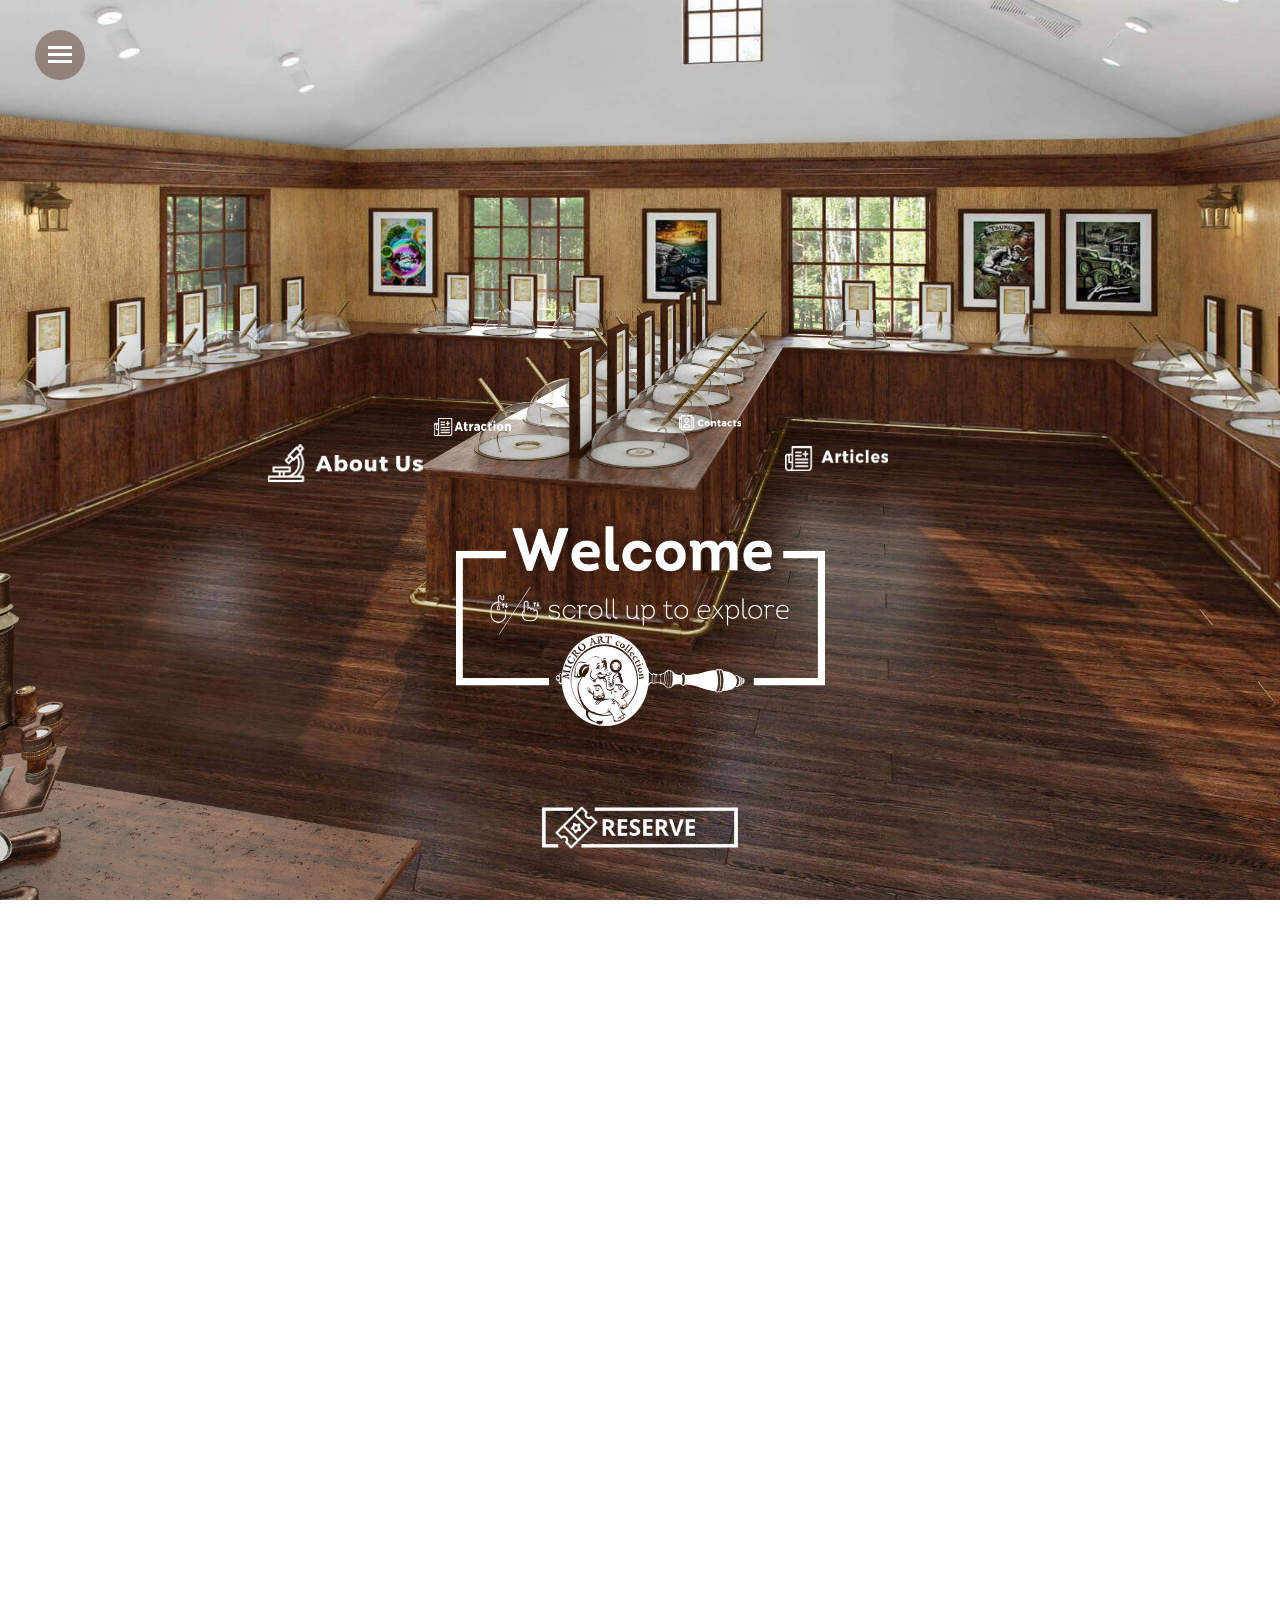
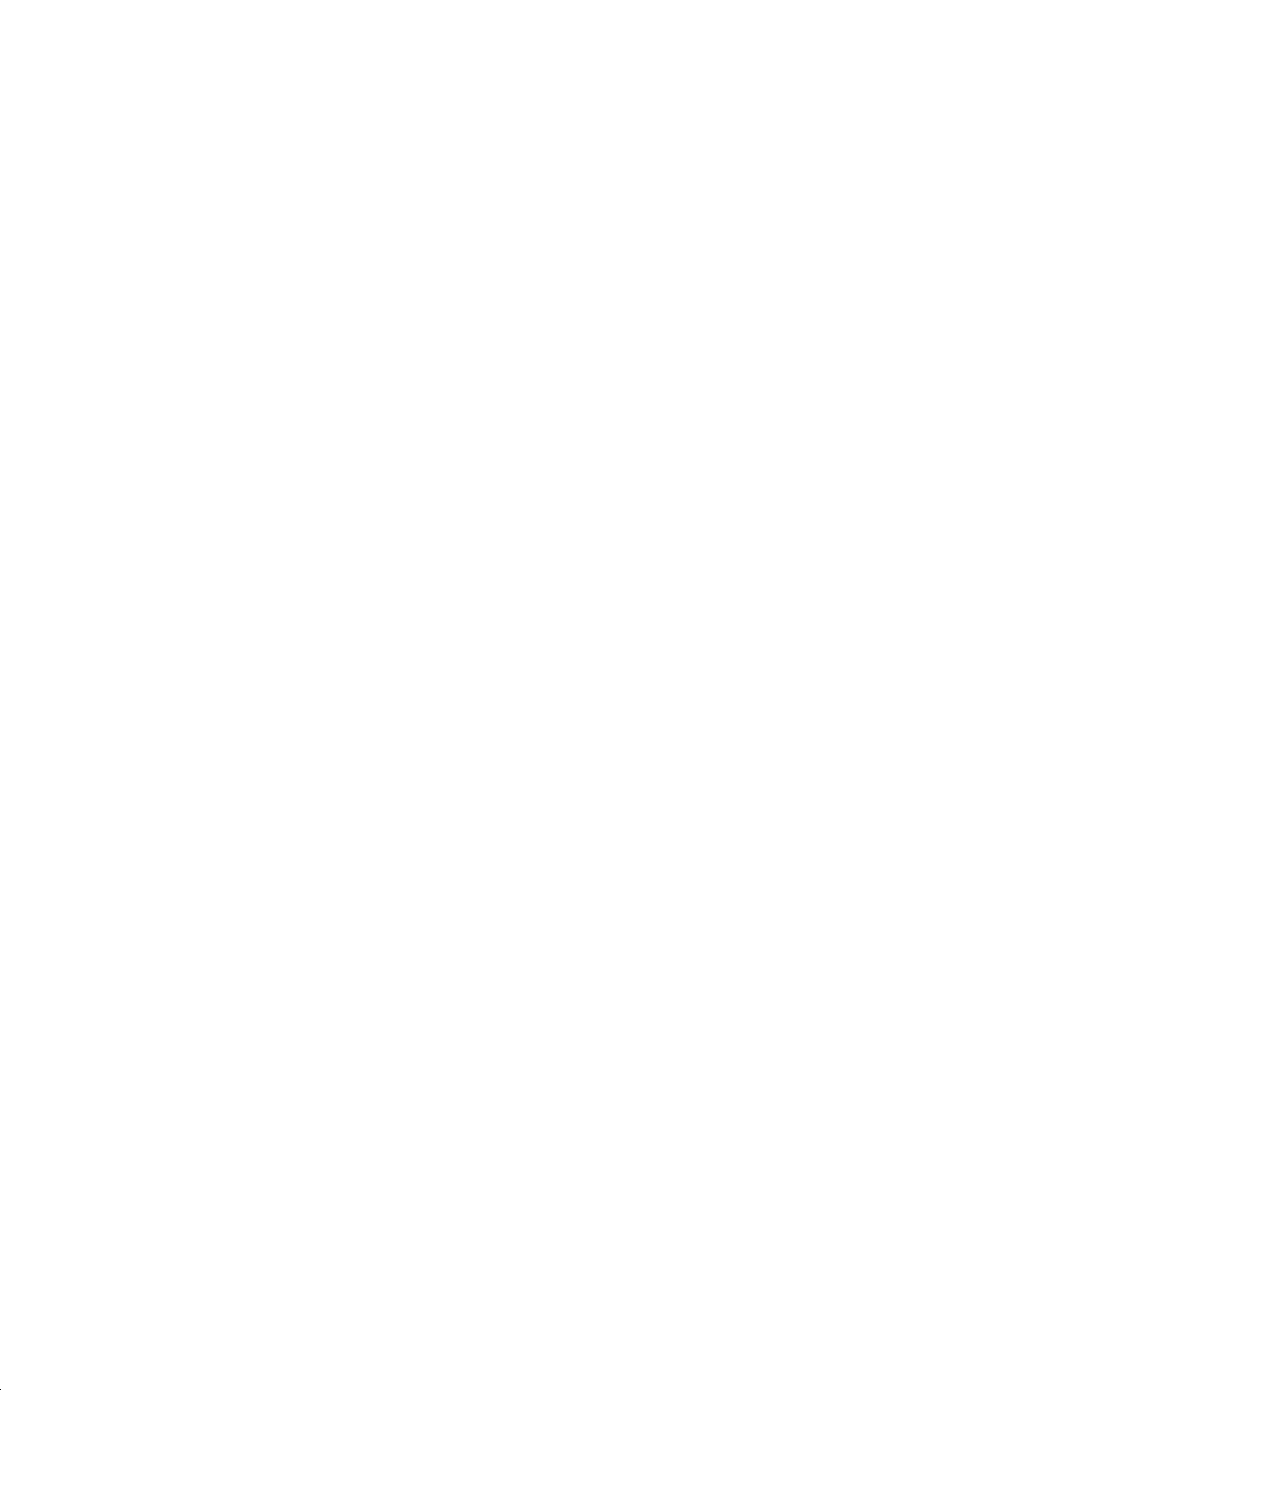
==== commit 0a15bef9: "fix bug no scroll on 3 click" ====
--- a/index.html
+++ b/index.html
@@ -85,7 +85,7 @@
 							Goldsmith and well-known micro artist Mattewada Ajay Kumar, a resident of Girmajipet here, has come up with a micro sculpture of Prime Minister Narendra Modi on the occasion of the latter’s 69th birthday on September 17.
 							Created in the eye of a needle of 0.69 mm size signifying the 69th birthday of Mr. Modi, the artist has used self-made wax to create the sculpture, which measures 0.92 mm in height and 0.28 in width.
 							“It took me 14 hours spread over six working days to create it,” Mr. Ajay "</div>
-						<div class="block1__right-link"><a href="https://www.thehindu.com/news/cities/Hyderabad/a-small-gift-to-modi-from-a-big-heart/article29434283.ece" target="_blank">more</a></div>
+						<div class="block1__right-link onceMore"><a href="https://www.thehindu.com/news/cities/Hyderabad/a-small-gift-to-modi-from-a-big-heart/article29434283.ece" target="_blank">more</a></div>
 					</div>
 		</div>
 			<div class="section__info-block2">
@@ -100,7 +100,7 @@
 						Having been described by experts as 'the eighth wonder of the world', Wigan's works are so minute that they are only visible through a microscope.
 						Each piece sits within the eye of a needle, or on a pin-head, and is crafted between heartbeats, allowing the self-taught artist to reduce hand tremors.
 						The works are set to go on display in his home city, giving a cash boost to local literacy and learning initiatives."</div>
-					<div class="block21__right-link"><a href="https://www.dailymail.co.uk/news/article-2893671/Small-beautiful-Artist-create-micro-sculptures-sit-INSIDE-eyes-needles.html" target="_blank">more</a></div>
+					<div class="block21__right-link onceMore"><a href="https://www.dailymail.co.uk/news/article-2893671/Small-beautiful-Artist-create-micro-sculptures-sit-INSIDE-eyes-needles.html" target="_blank">more</a></div>
 				</div>
 			</div>
 			<div class="section__info-block3">
@@ -112,22 +112,25 @@
 					<div class="block1__right-text">"You have little chance of seeing Willard Wigan’s greatest works, sculptures like his Golden Galleon, The Last Supper or Peregrine Falcon, unless, that is, you have access to a microscope or magnifying glass.
 						Wigan works at a very small scale. So small that, unaided, the human eye can barely detect his sculptures. The Last Supper and Peregrine Falcon are both mounted within the eye of needles, while Golden Galleon rests on the head of a pin. Wigan held the Guinness World Records title for the smallest work of art made by hand, a motorbike he sculpted inside a single fleck of male stubble.
 						“When I broke the record,” he says, as we meet in a Mayfair jewellers, where he is creating a watch with tiny artworks inside the mechanism, “I wanted to show that man had made it. I pulled an eyelash from the corner of my eye, made a paintbrush and painted it. No machine can do that.”"</div>
-					<div class="block22__right-link"><a href="https://www.radiotimes.com/news/tv/2018-07-08/worlds-tiniest-masterpieces-channel-4-willard-wigan-micro-art/" target="_blank">more</a></div>
-				</div>
-			</div>
-			<div class="section__info-block4">
+					<div class="block22__right-link twoMore"><a href="https://www.radiotimes.com/news/tv/2018-07-08/worlds-tiniest-masterpieces-channel-4-willard-wigan-micro-art/" target="_blank">more</a></div>
+				</div>
+			</div>
+			<div class="section__info-blockWrap one">
+				<div class="section__info-block4">
 				<div class="block__left-img">
 					<img src="./images/micro-sculptures.jpg" alt="micro-sculptures ">
 				</div>
-				<div class="block__left-text">
+				<div class="block__left-text bigPadd">
 					<div class="block21__right-headline">Einstein micro-sculpture goes on show at Broadway Art Museum and Gallery</div>
 					<div class="block1__right-text">"A new micro-sculpture of Albert Einstein, one of the most influential scientists of the 20th century, is going on display at Broadway Museum and Art Gallery as part of its Willard Wigan MBE exhibition.
 						The tiny micro-sculpture features Einstein standing in the eye of a needle, wearing a grey suit and leaning to one side with the other hand on his hip. The sculpture includes Einstein’s trademark long hair, moustache and glasses.
 						The glasses are made from 24 carat gold, a fragment from Willard’s own chain that he scraped off using a diamond chisel on a fine syringe."</div>
-					<div class="block21__right-link block5-link"><a href="https://www.cotswoldjournal.co.uk/news/18002979.einstein-micro-sculpture-goes-show-broadway-art-museum-gallery/" target="_blank">more</a></div>
-				</div>
-			</div>
-			<div class="section__info-block5">
+					<div class="block21__right-link block5-link onceMore"><a href="https://www.cotswoldjournal.co.uk/news/18002979.einstein-micro-sculpture-goes-show-broadway-art-museum-gallery/" target="_blank">more</a></div>
+				</div>
+			</div>
+			</div>
+			<div class="section__info-blockWrap">
+				<div class="section__info-block5">
 				<div class="block__left-img">
 					<img src="./images/micro-sculptor-makes.jpg" alt="micro-sculptor-makes">
 				</div>
@@ -136,8 +139,9 @@
 					<div class="block1__right-text">"A micro sculptor is blowing the minds of internet users everywhere by making a tiny Dalmatian so small it fits inside the eye of a needle.
 						David Alan Lindon, 51, gave up his career a few years ago to look after his mother, who had vascular dementia. In the years since, he has been able to develop his art skills to such an extent that he is now able to create a range of miniscule sculptures.
 						As well as the impressive Dalmatian, David has sculpted a tiny scarlet macaw perched on a branch, a red-eye tree frog hugging the tip of a pin, and a Grenadier Guard stood inside the eye of a needle."</div>
-					<div class="block21__right-link"><a href="https://www.unilad.co.uk/life/amazing-micro-sculptor-makes-tiny-dalmatian-in-the-eye-of-a-needle/" target="_blank">more</a></div>
-				</div>
+					<div class="block21__right-link onceMore"><a href="https://www.unilad.co.uk/life/amazing-micro-sculptor-makes-tiny-dalmatian-in-the-eye-of-a-needle/" target="_blank">more</a></div>
+				</div>
+			</div>
 			</div>
 			<div class="section__info-block6">
 				<div class="block1__left">
@@ -147,7 +151,7 @@
 					<div class="block1__right-headline block3-text">Micro Wonder Museume</div>
 					<div class="block1__right-text">"Tourists often travel abroad to see giant attractions like the Great Pyramids, the Taj Mahal, and the Eiffel Tower. But on a narrow street in Szentendre, Hungary, the most bizarre and perplexing attraction is unique for the exact opposite reason: for being incredibly small.
 						The Micro Wonder Museum, located just 30 minutes north of central Budapest, is a grand collection of miniature art so tiny you can only see it through the lens of a microscope. The miniatures fit an immense amount of detail into just about a millimeter of space, telling a story at a scale invisible to the naked eye."</div>
-					<div class="block1__right-link block3-link"><a href="https://www.atlasobscura.com/places/micro-wonder-museum" target="_blank">more</a></div>
+					<div class="block1__right-link block3-link twoMore"><a href="https://www.atlasobscura.com/places/micro-wonder-museum" target="_blank">more</a></div>
 				</div>
 			</div>
 		</div>
@@ -314,7 +318,7 @@
 	<div class="col col--3of12-sm">
 	<a id="toggleMaps">
 	<span class="icon icon--lge"><i class="fa fa-map-marker" aria-hidden="true"></i></span>
-	St. Augustine, FL 32084
+		100 St. George Street, St. Augustine, FL 32084
 	</a>
 	</div>
 	<div class="col col--3of12-sm">
@@ -324,7 +328,7 @@
 	</a>
 	</div>
 	<div class="col col--3of12-sm">
-	<a href="http://museum.examplework.space/">
+	<a href="#">
 	<span class="icon icon--lge"><i class="fa fa-ticket" aria-hidden="true"></i></span>
 	Reserve
 	</a>
@@ -333,8 +337,9 @@
 	<div role="form" class="wpcf7" id="wpcf7-f79-o1" lang="en-US" dir="ltr">
 	<div class="screen-reader-response"></div>
 	</div>
-		<iframe id="oneMap" src="https://maps.google.com/maps?q=100%20St.%20George%20St.%202nd%20Floor&t=&z=13&ie=UTF8&iwloc=&output=embed" width="100%" height="250" frameborder="0" style="border:0" allowfullscreen></iframe>
-		<iframe id="twoMap" src="https://www.google.com/maps/embed?pb=!1m18!1m12!1m3!1d55339.4777323848!2d-81.31243406949942!3d29.9012436946953!2m3!1f0!2f0!3f0!3m2!1i1024!2i768!4f13.1!3m3!1m2!1s0x88e6825775df7f4f%3A0xc2a183178b276027!2z0KHQtdC50L3Rgi3QntCz0LDRgdGC0ZbQvSwg0KTQu9C-0YDQuNC00LAsINCh0L_QvtC70YPRh9C10L3RliDQqNGC0LDRgtC4INCQ0LzQtdGA0LjQutC4!5e0!3m2!1suk!2sua!4v1596016481799!5m2!1suk!2sua" width="100%" height="250" frameborder="0" style="border:0" allowfullscreen></iframe>
+<!--		<iframe id="oneMap" src="https://maps.google.com/maps?q=100%20St.%20George%20St.%202nd%20Floor&t=&z=13&ie=UTF8&iwloc=&output=embed" width="100%" height="250" frameborder="0" style="border:0" allowfullscreen></iframe>-->
+		<iframe id="oneMap" src="https://www.google.com/maps/embed?pb=!1m18!1m12!1m3!1d3458.9461479293295!2d-81.31547958492514!3d29.894652282588197!2m3!1f0!2f0!3f0!3m2!1i1024!2i768!4f13.1!3m3!1m2!1s0x88e42795ef01c2bd%3A0x8753e82fcf3752db!2zMTAwIFN0IEdlb3JnZSBTdCwgU3QuIEF1Z3VzdGluZSwgRkwgMzIwODQsINCh0L_QvtC70YPRh9C10L3RliDQqNGC0LDRgtC4INCQ0LzQtdGA0LjQutC4!5e0!3m2!1suk!2sua!4v1596536058499!5m2!1suk!2sua" width="100%" height="250" frameborder="0" style="border:0" allowfullscreen></iframe>
+		<iframe id="twoMap" src="https://www.google.com/maps/embed?pb=!1m18!1m12!1m3!1d3458.9461479293295!2d-81.31547958492514!3d29.894652282588197!2m3!1f0!2f0!3f0!3m2!1i1024!2i768!4f13.1!3m3!1m2!1s0x88e42795ef01c2bd%3A0x8753e82fcf3752db!2zMTAwIFN0IEdlb3JnZSBTdCwgU3QuIEF1Z3VzdGluZSwgRkwgMzIwODQsINCh0L_QvtC70YPRh9C10L3RliDQqNGC0LDRgtC4INCQ0LzQtdGA0LjQutC4!5e0!3m2!1suk!2sua!4v1596536058499!5m2!1suk!2sua" width="100%" height="250" frameborder="0" style="border:0" allowfullscreen></iframe>
 	</div>
 </div>
 
@@ -483,7 +488,7 @@
 	// клик в любое место = приближение
 	$('#scene-canvas').click(function() {
 		function scrollWhenClick () {
-			if (window.pageYOffset === 0 || window.pageYOffset === 1000 || window.pageYOffset === 2000) {
+			if (permissionClickAnywhere) {
 				clickCounter += clickCounter;
 				$('html,body').animate({
 							scrollTop: body.scrollTop()+clickCounter},
@@ -773,10 +778,6 @@
 		});
 	});
 
-	// toggleMaps
-	// oneMap no-active
-	// twoMap active
-
 	const toggleMapsBtn = document.querySelector("#toggleMaps");
 	let toggleMapsBtnCounter = 0;
 
--- a/css/styles.css
+++ b/css/styles.css
@@ -1023,11 +1023,35 @@
 .img{
     width: 100%;
 }
+.section__info-block1,
+.section__info-block2,
+.section__info-block3,
+.section__info-blockWrap,
+.section__info-block6 {
+    position: relative;
+}
+.section__info-blockWrap {
+    grid-area: 2 / 2 / 4 / 3;
+    height: 413px;
+}
+.section__info-blockWrap.one {
+    grid-area: 2 / 1 / 4 / 3;
+}
+.onceMore,
+.twoMore {
+    position: absolute;
+}
+.onceMore {
+    bottom: -30px;
+}
+.twoMore {
+    bottom: -25px;
+}
 .page__cell.parentElement {
     display: grid;
     grid-template-columns: repeat(4, 1fr);
-    grid-column-gap: 40px;
-    grid-row-gap: 20px;
+    grid-column-gap: 30px;
+    grid-row-gap: 40px;
     margin-bottom: 4rem;
 }
 .section5__headline{
@@ -1089,15 +1113,9 @@
             justify-content: space-between;
     height: 165px;
 }
-.section__info-block4 {
-    grid-area: 2 / 2 / 4 / 3;
-    height: 390px;
-    overflow-y: scroll;
-}
+.section__info-block4,
 .section__info-block5 {
-    grid-area: 2 / 1 / 4 / 2;
-    height: 390px;
-    overflow-y: scroll;
+    height: 100%;
 }
 .section__info-block6 {
     grid-area: 3 / 3 / 4 / 5;
@@ -1251,10 +1269,18 @@
 .block__left-img{
     /* width: 7.25rem; */
     width: 15.25rem;
+    /*position: fixed;*/
 }
 .block__left-text{
     /* width: 7.87rem; */
     width: 14.87rem;
+    /* padding-top: 140px; */
+    overflow-y: auto;
+    height: 66%;
+}
+.block__left-text.bigPadd {
+    /*padding-top: 174px;*/
+    height: 57%;
 }
 .block5-link{
     margin-top: 0.3rem;
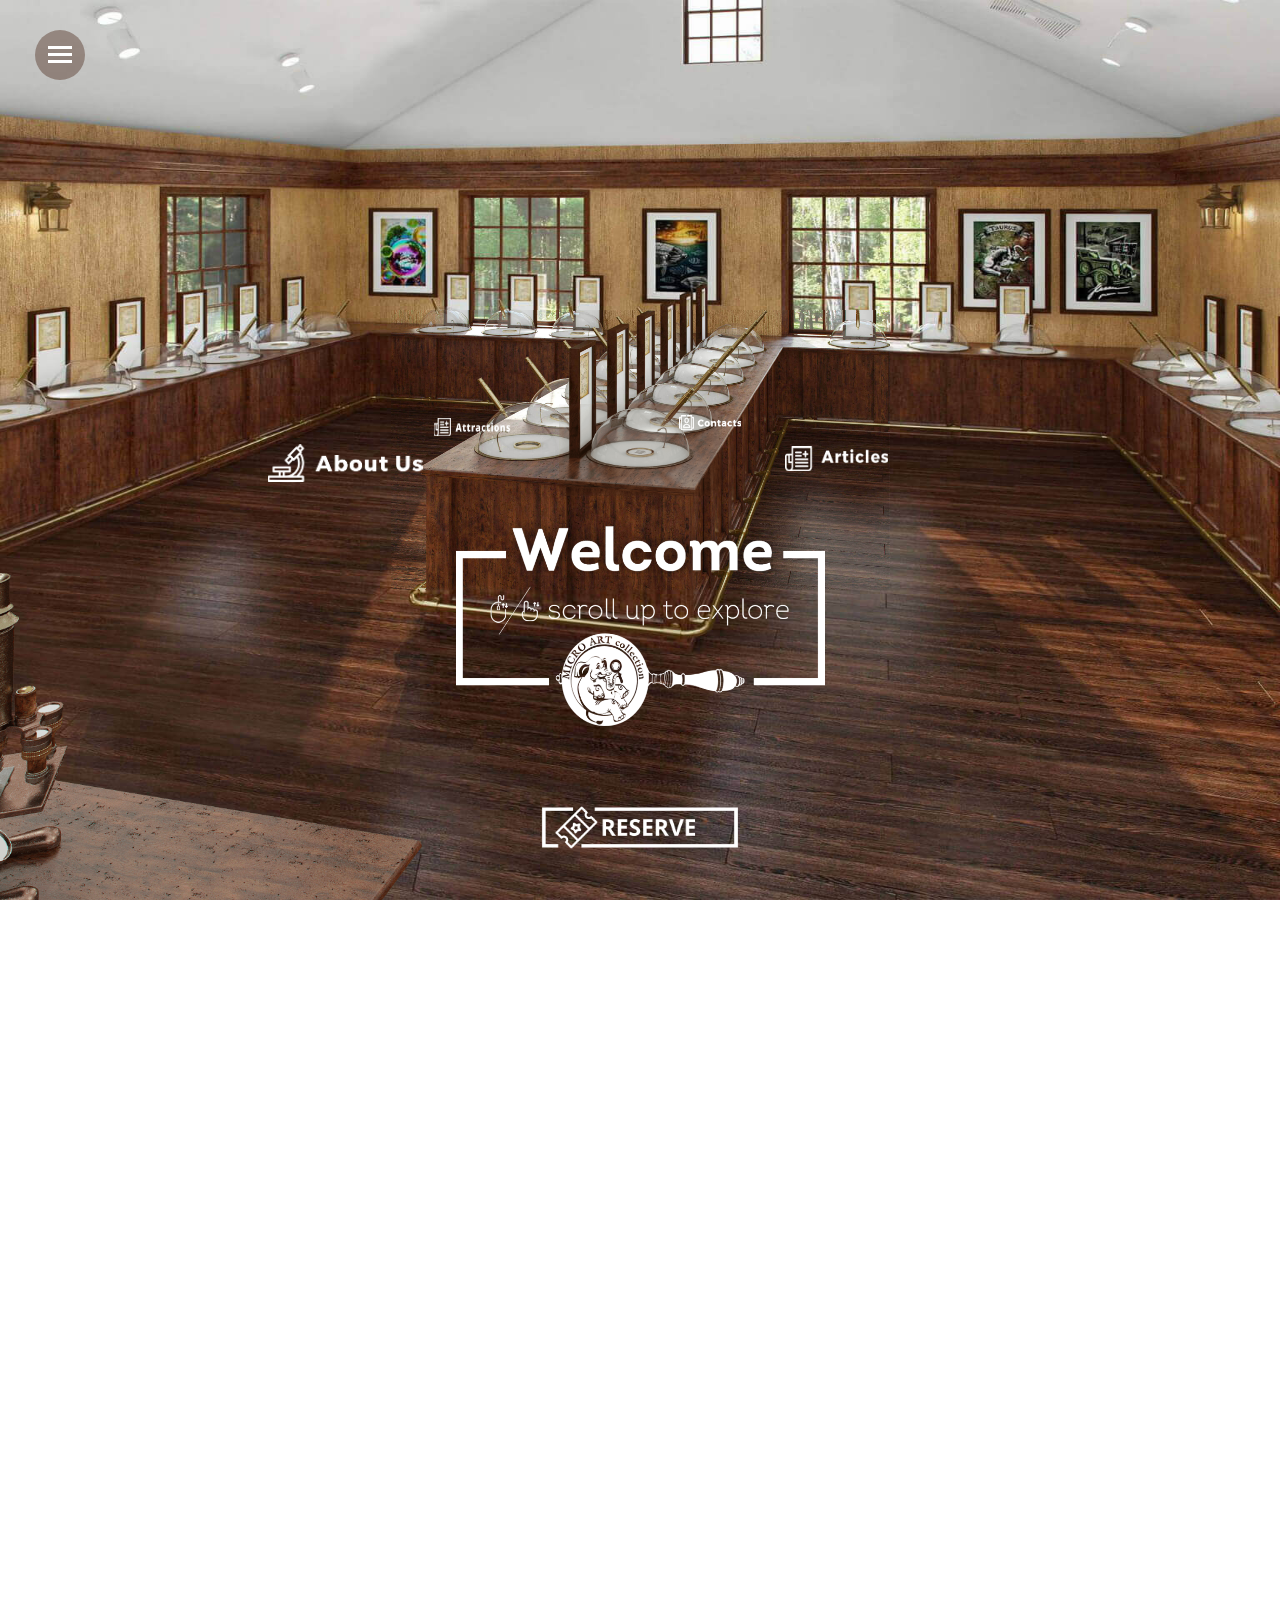
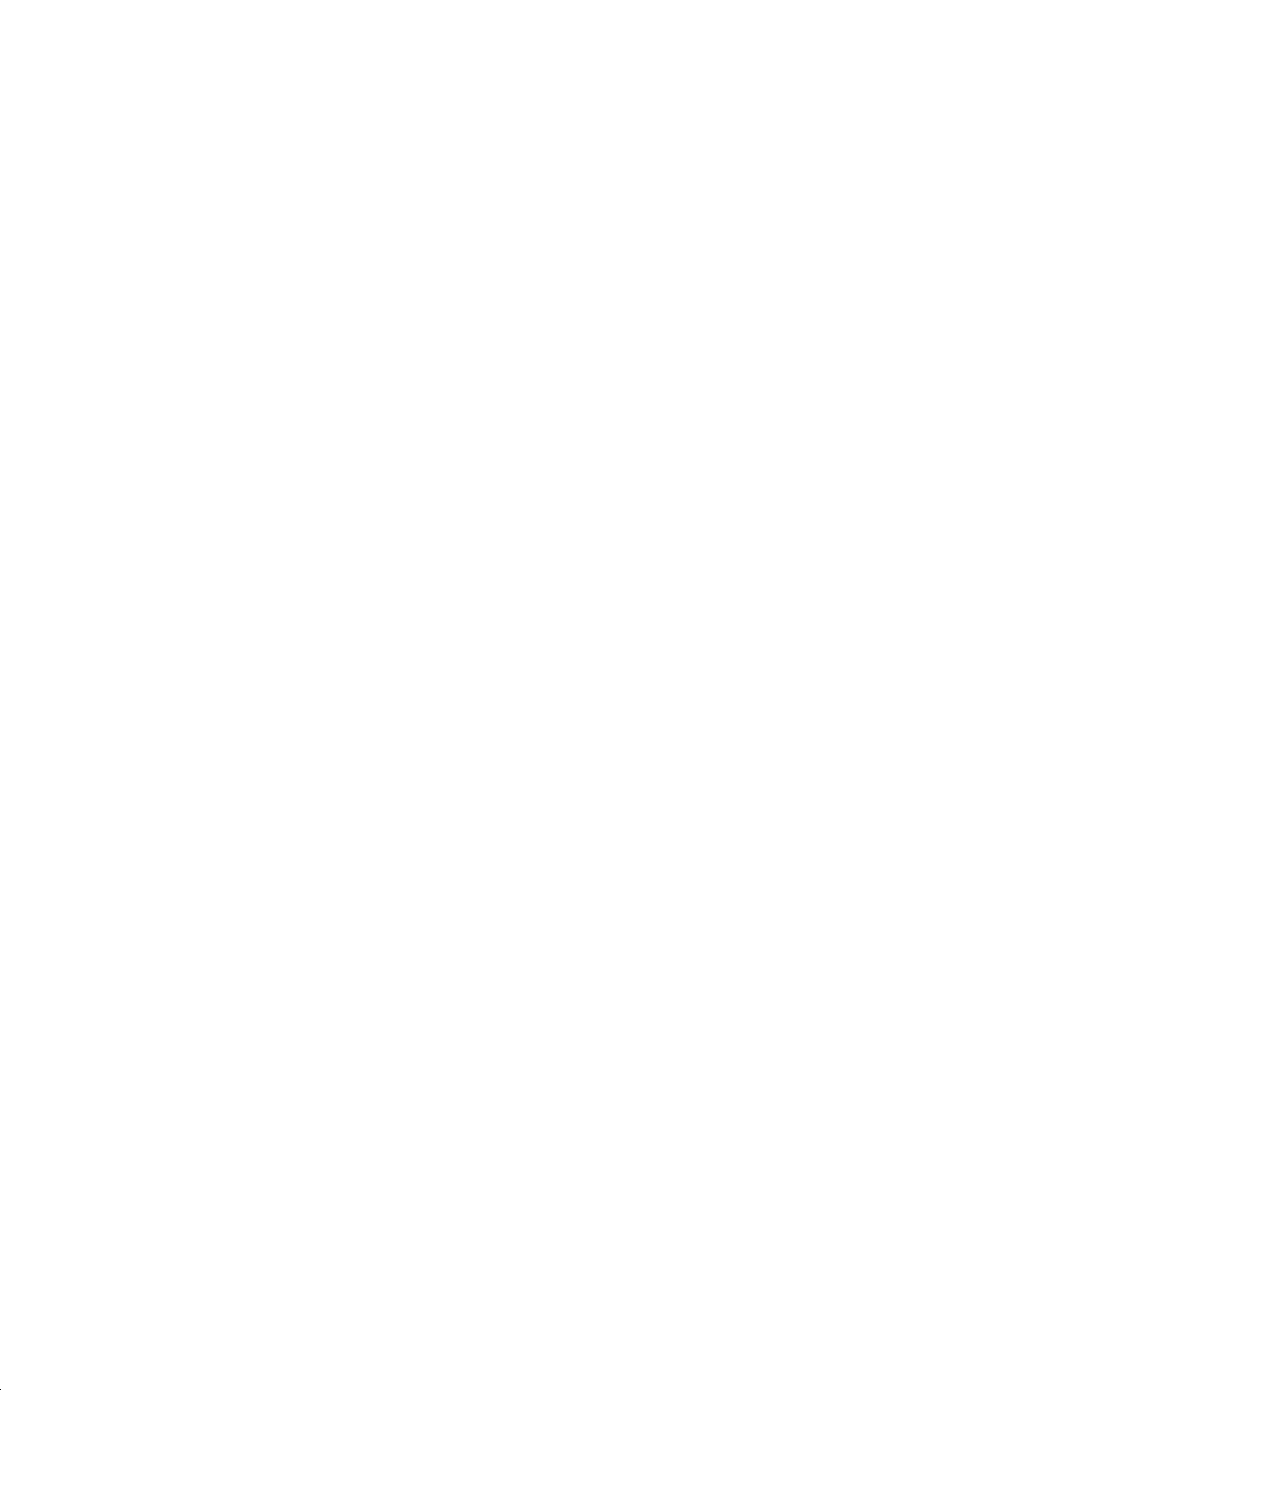
==== commit 59f8ca40: "Asdasd" ====
--- a/index.html
+++ b/index.html
@@ -52,7 +52,7 @@
 		<li><a href="#about" data-modal="about">About us</a></li>
 		<li><a href="#attractions" data-modal="attractions">Attractions</a></li>
 		<li><a href="#team" data-modal="team">Articles</a></li>
-		<li><a href="http://museum.examplework.space/" id="link">Reserve</a></li>
+		<li><a href="#" id="link">Reserve</a></li>
 		<li><a href="#contact" data-modal="contact">Contacts</a></li>
 		<li><a href="#" class="final">Explore our Micro Art</a></li>
 	</ul>
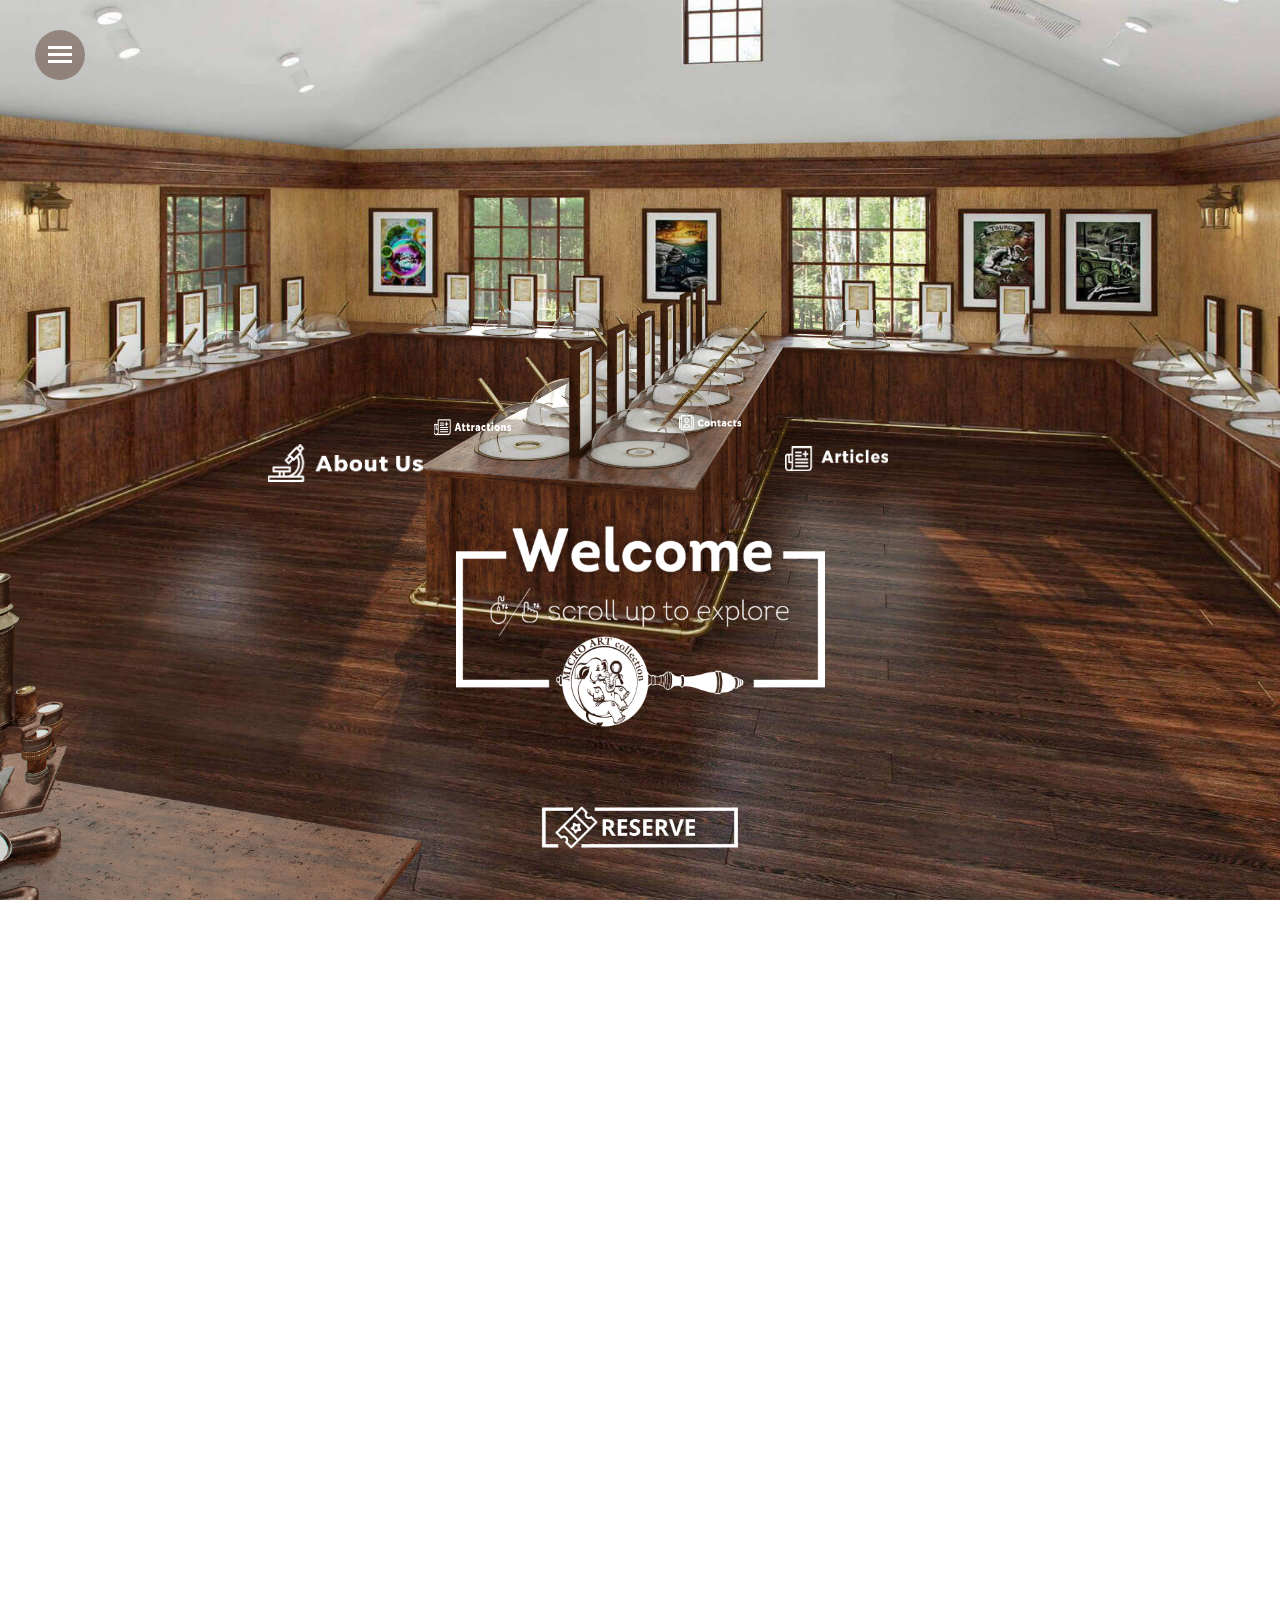
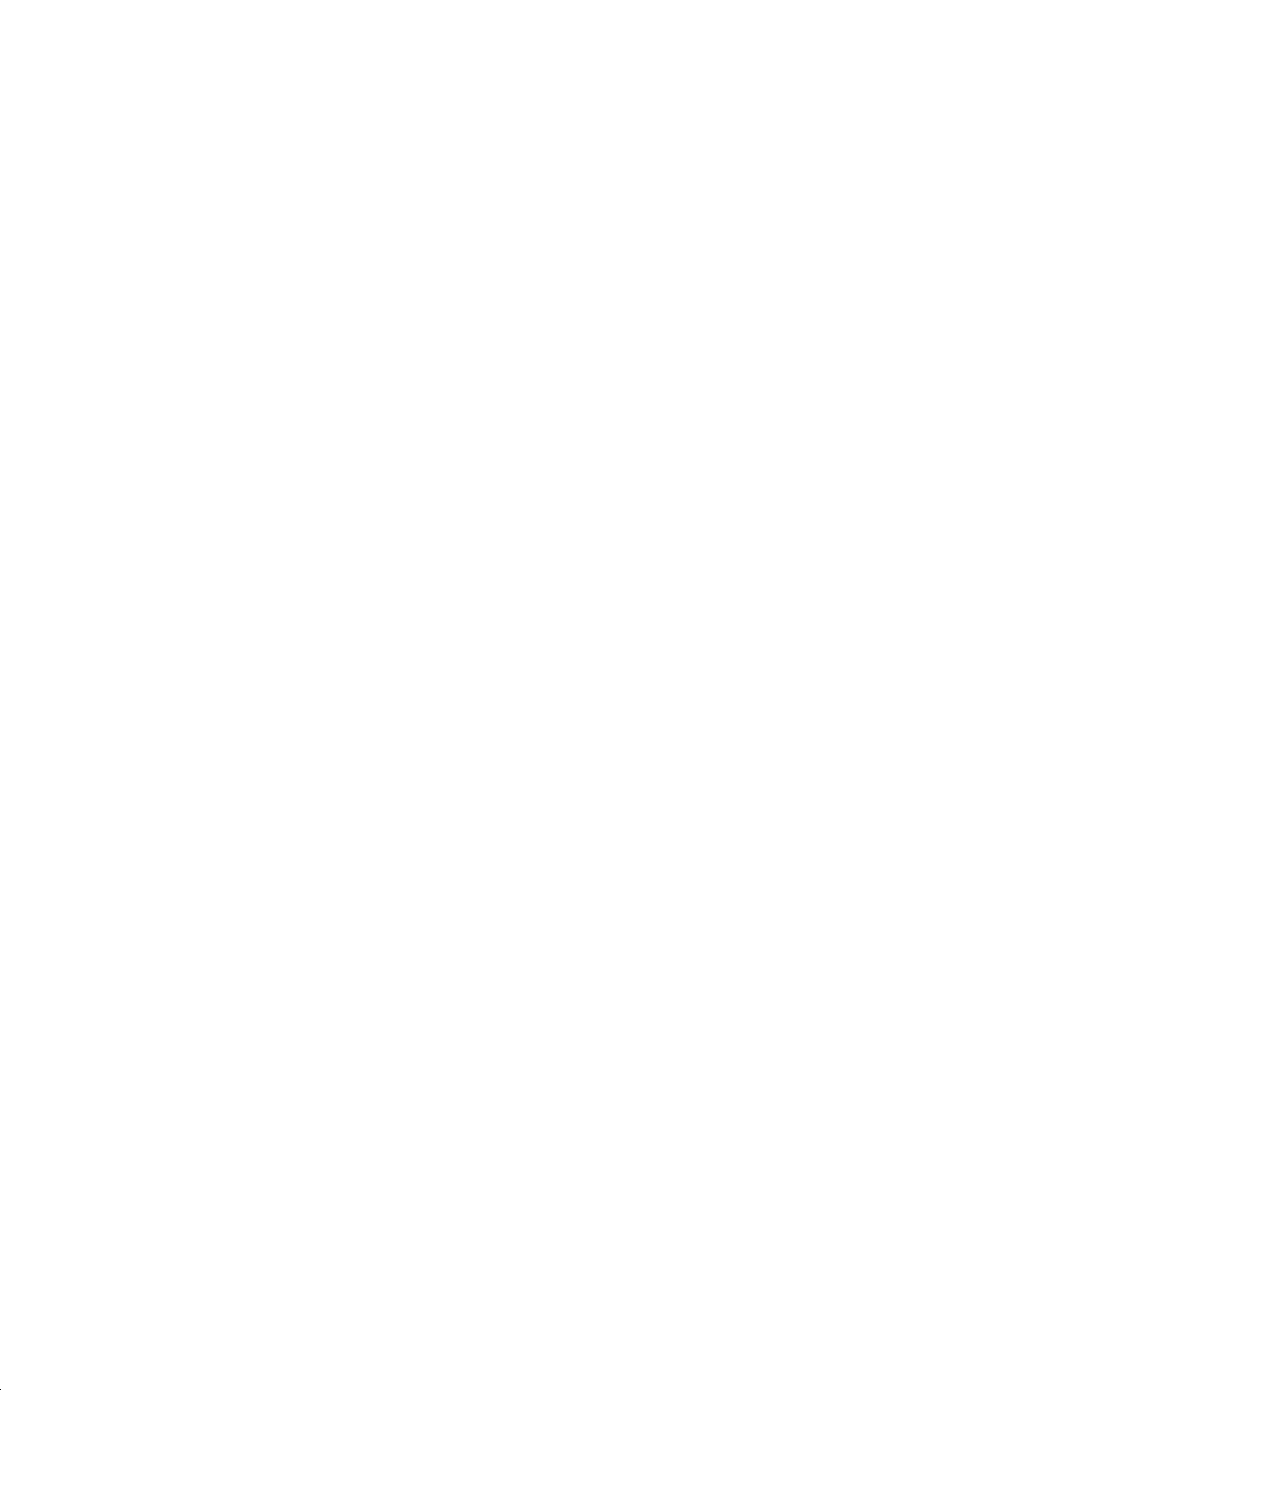
==== commit f3122e7c: "fix jump final window" ====
--- a/index.html
+++ b/index.html
@@ -2,7 +2,7 @@
 <html lang="en-US">
 <head>
 	<meta charset="UTF-8">
-	<meta name="viewport" content="width=device-width, initial-scale=1.0, maximum-scale=1.0, minimal-ui"/>
+	<meta name="viewport" content="width=device-width, initial-scale=1.0, maximum-scale=1.0, minimal-ui, user-scalable=no"/>
 	<link rel="icon" type="image/png" href="images/favicon.png" />
 	<title>Micro Art</title>
 	<link rel='stylesheet' id='sydney-fonts-css'  href='https://fonts.googleapis.com/css?family=Source+Sans+Pro%3A400%2C400italic%2C600%7CRaleway%3A400%2C500%2C600' type='text/css' media='all' />
@@ -10,7 +10,6 @@
 	<link type="text/css" rel="stylesheet" href="fonts/icon-font/css/icon-font.css">
 	<link rel="stylesheet" type="text/css" href="css/xzoom.css" media="all" />
 	<link rel="stylesheet" href="https://maxcdn.bootstrapcdn.com/font-awesome/4.6.2/css/font-awesome.min.css">
-   
 </head>
 
 <body>
@@ -794,6 +793,14 @@
 			toggleMapsBtnCounter = 0;
 		}
 	});
+
+
+	// const finalModal = document.getElementById("final");
+	//
+	// finalModal.addEventListener("click", function () {
+	// 	console.log("Click");
+	// 	window.scrollTo(0, 0);
+	// });
 </script>
 
 
--- a/css/styles.css
+++ b/css/styles.css
@@ -490,7 +490,8 @@
     height: 120%;
     left: -10%;
     transform: skewX(15deg);
-    z-index: -1;
+    z-index: 3;
+    cursor: pointer;
 }
 
 .reserveLink-wrap:hover .reserveLink__subText {
@@ -515,6 +516,7 @@
     opacity: 0;
     cursor: pointer;
     user-select: unset;
+    z-index: 4;
 }
 
 .reserveLink-container:hover span:nth-of-type(1) {
